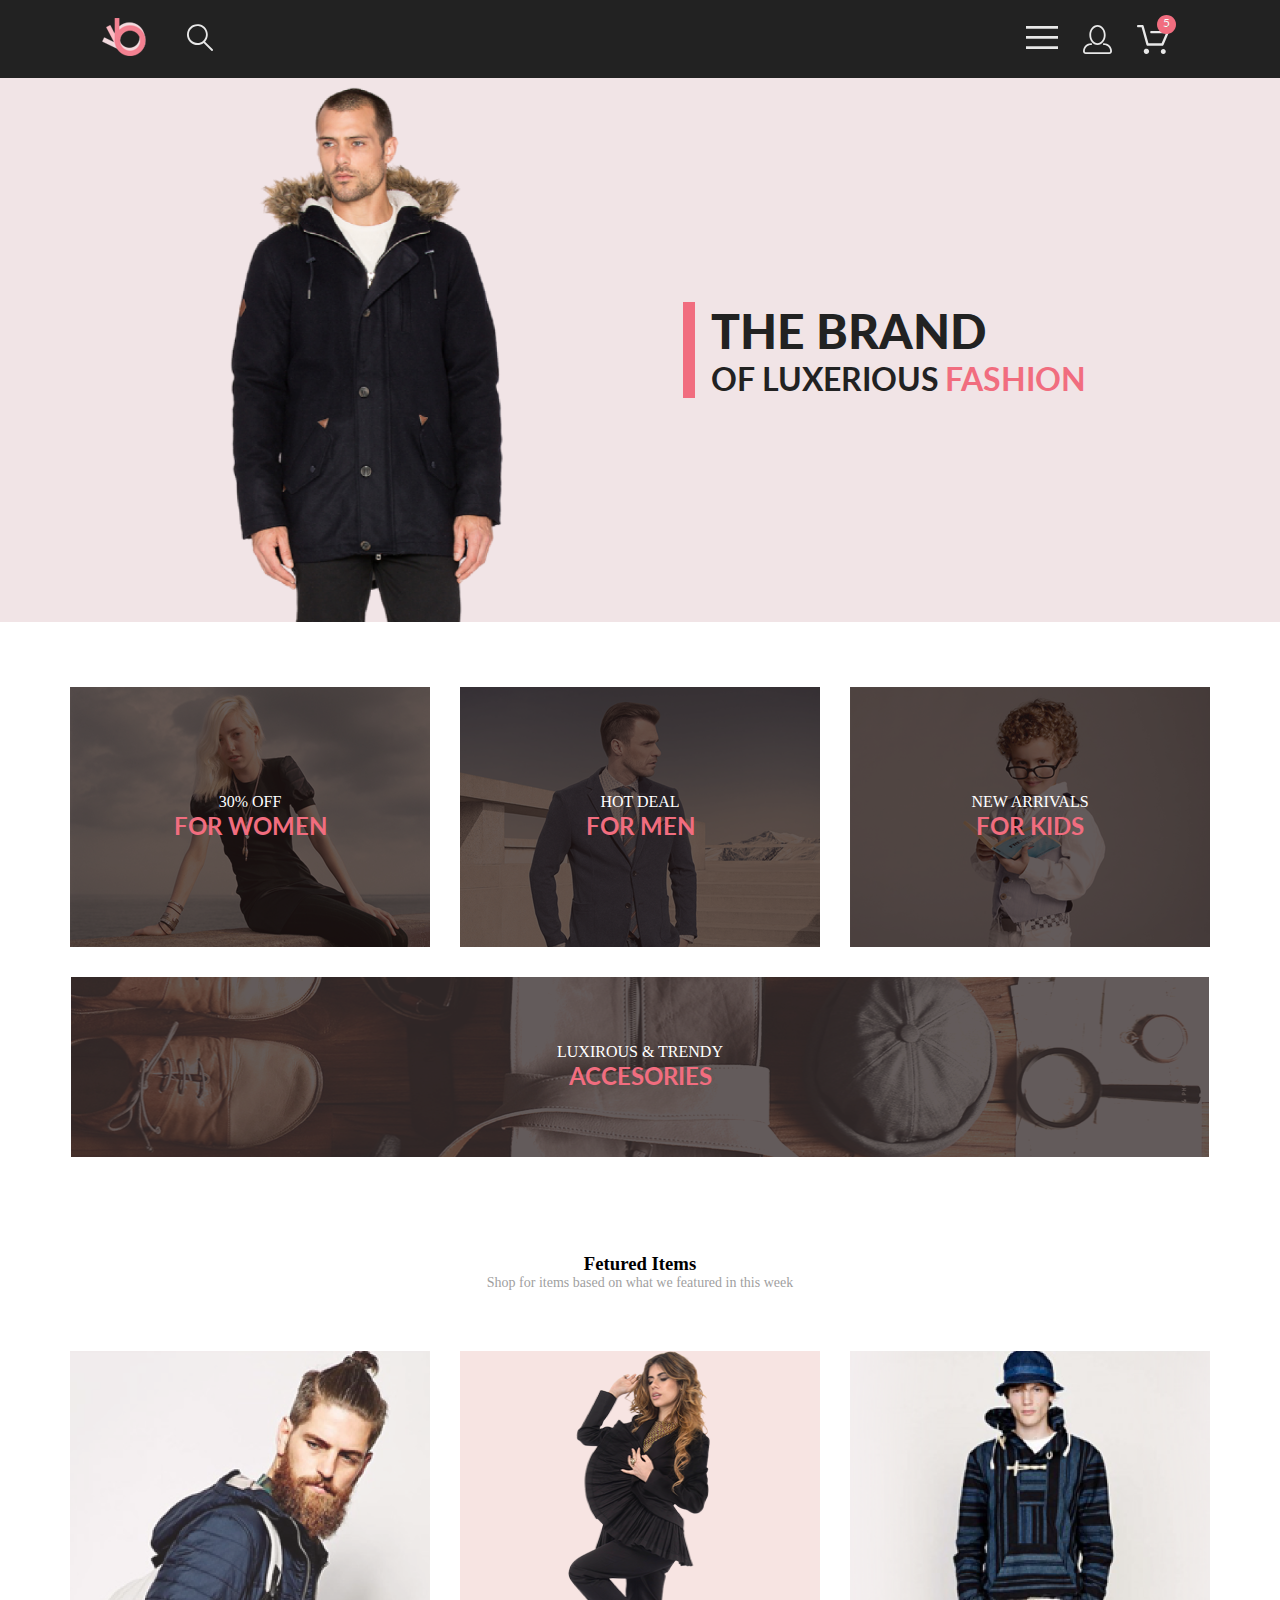
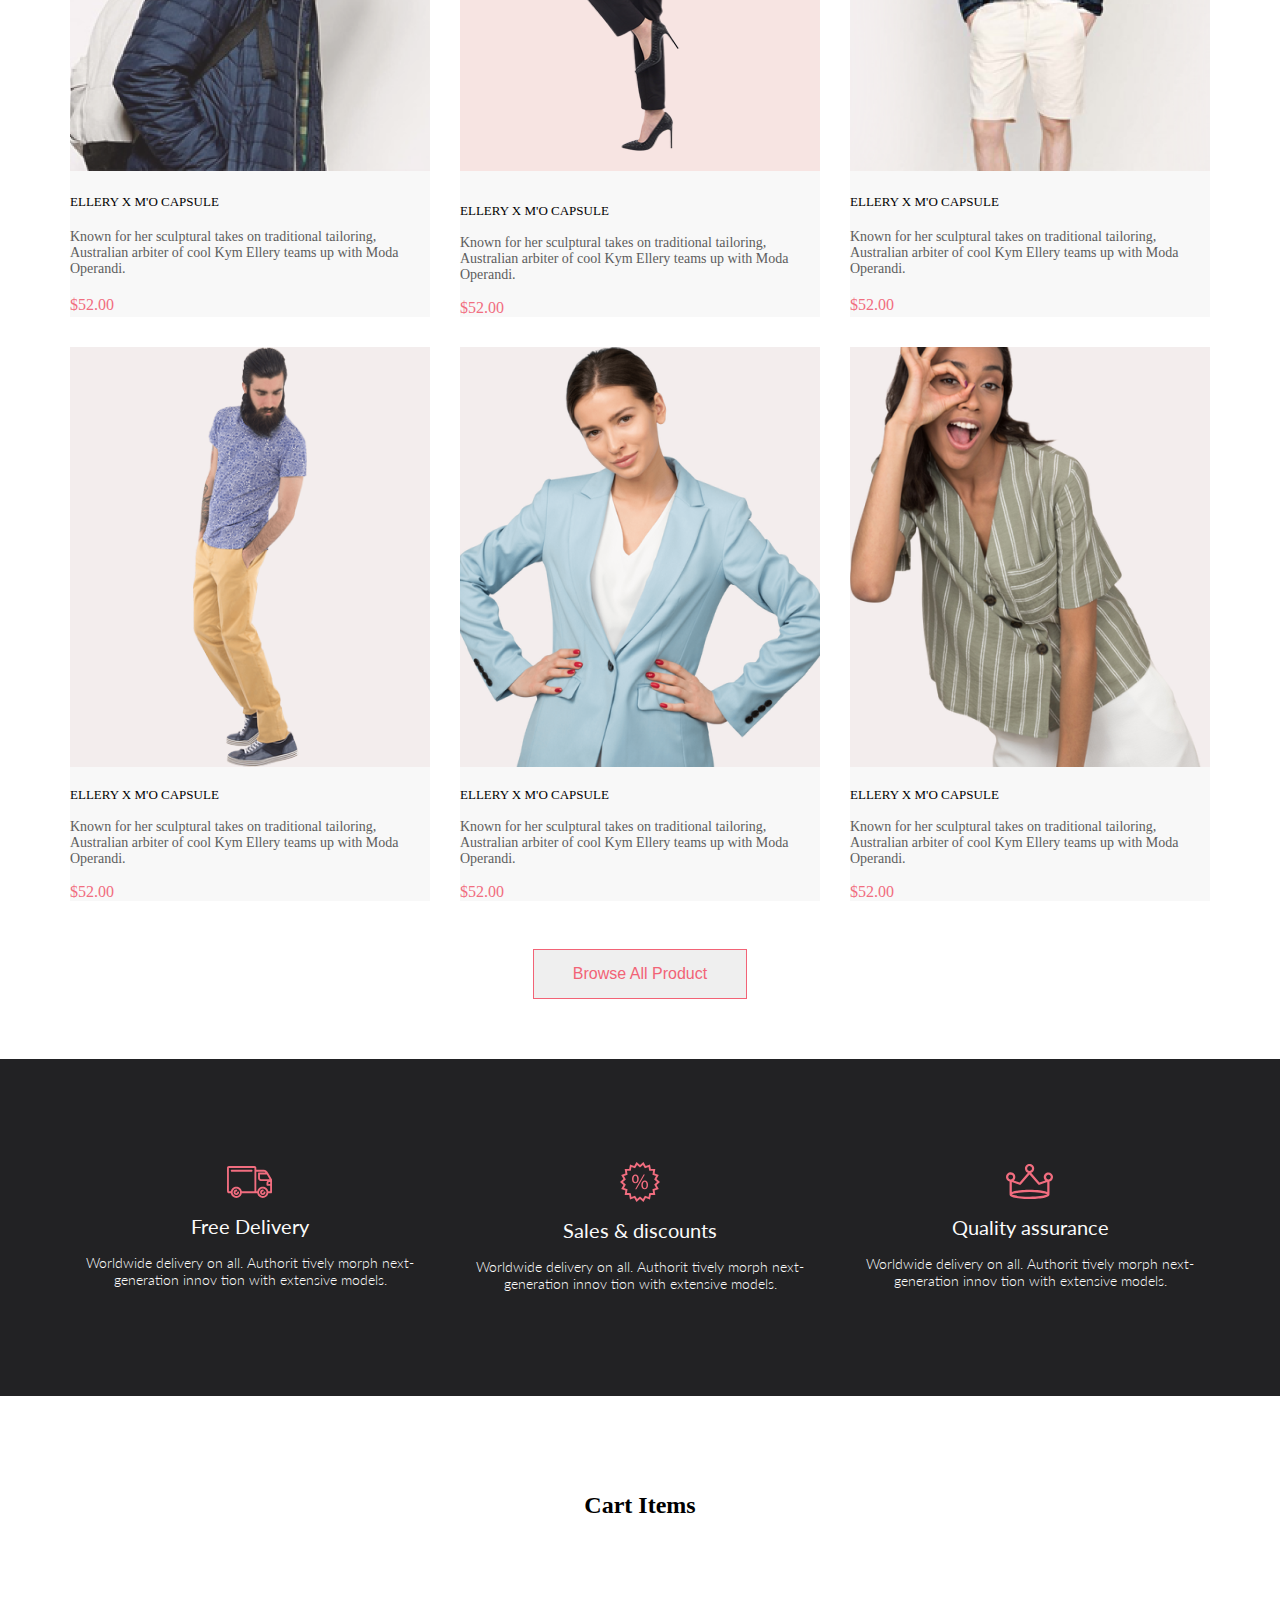
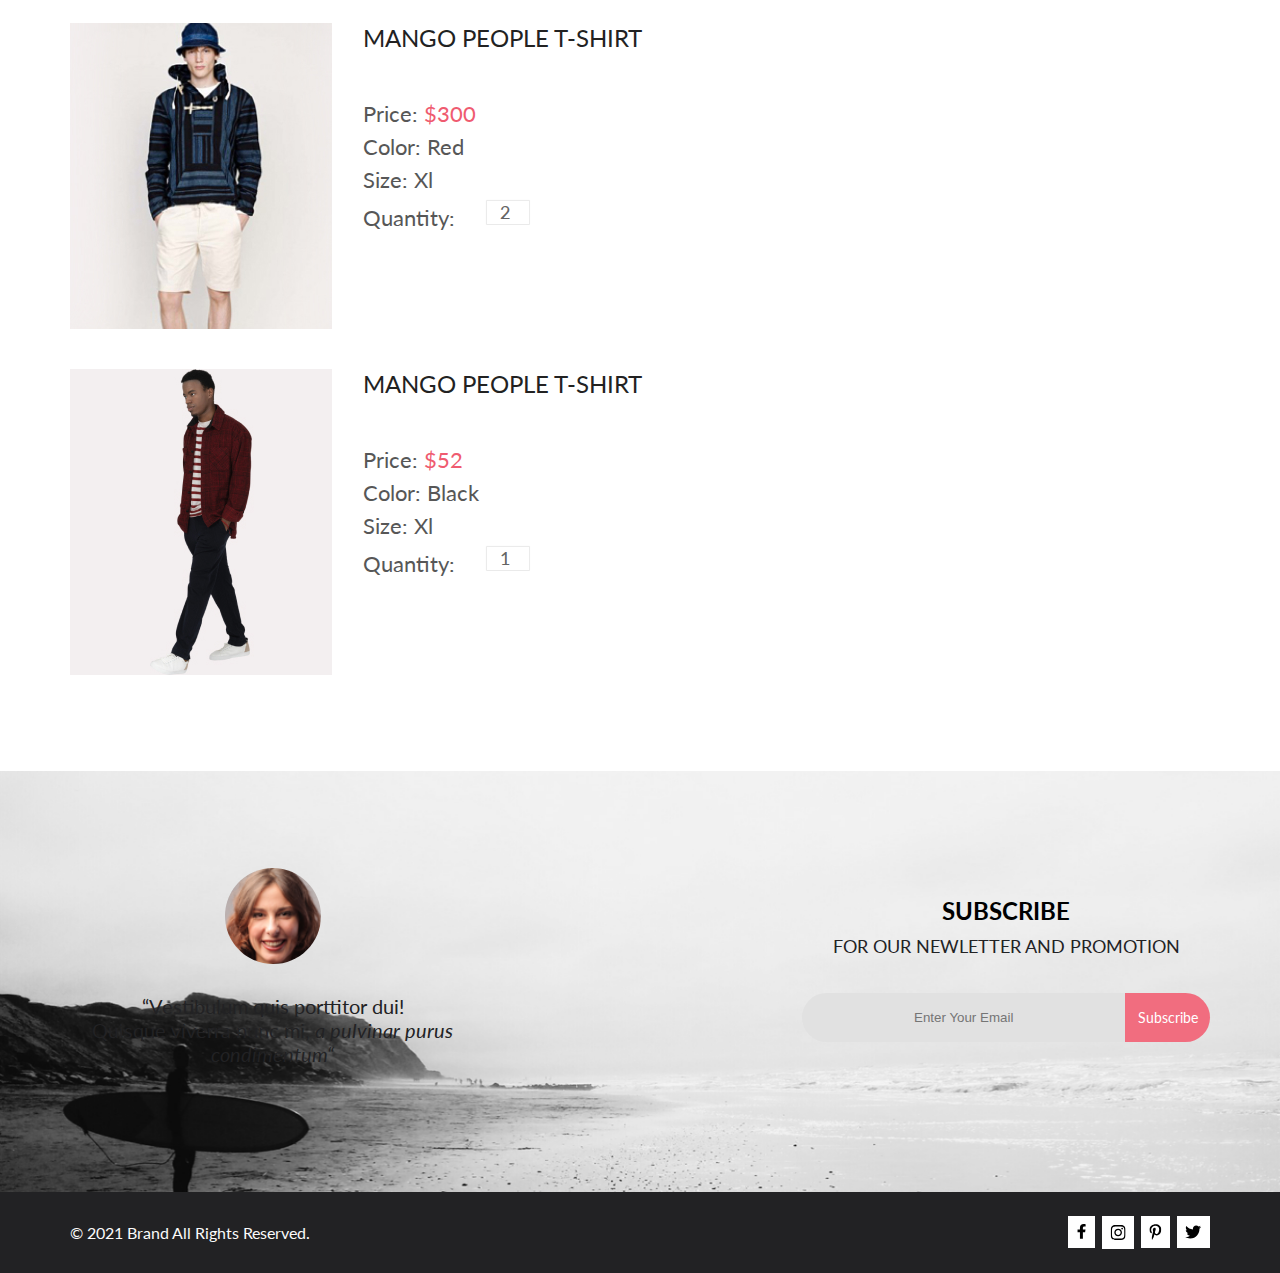
==== hw10/index.html @ 557e6b7e "add hw10" ====
<!DOCTYPE html>
<html lang="en">

<head>
    <meta charset="UTF-8">
    <meta name="viewport" content="width=device-width, initial-scale=1.0">
    <link rel="stylesheet" href="./style.css">
    <link rel="preconnect" href="https://fonts.googleapis.com">
    <link rel="preconnect" href="https://fonts.gstatic.com" crossorigin>
    <link href="https://fonts.googleapis.com/css2?family=Lato:wght@300;400;700;900&display=swap" rel="stylesheet">
    <title>Homework9</title>
</head>

<body>
    <div class="header center">
        <div class="header__left">
            <a href="#"><img src="./img/logo.png" alt="Logo"></a>
            <a href=""><svg xmlns="http://www.w3.org/2000/svg" width="26" height="27" viewBox="0 0 26 27" fill="none">
                    <path
                        d="M18.0589 17.6251C19.6705 15.865 20.6275 13.6039 20.769 11.2216C20.9106 8.83932 20.2281 6.48088 18.8362 4.54232C17.4443 2.60377 15.4278 1.20318 13.1252 0.575765C10.8227 -0.0516554 8.37437 0.132305 6.19143 1.09675C4.0085 2.0612 2.22389 3.74739 1.1373 5.87217C0.0507149 7.99695 -0.271678 10.4309 0.224264 12.7653C0.720206 15.0997 2.00428 17.1923 3.86085 18.6919C5.71741 20.1914 8.0334 21.0064 10.4199 21.0001C12.6723 21.0031 14.8638 20.2691 16.6599 18.9101L24.4079 26.7171C24.4934 26.8061 24.5958 26.8772 24.7091 26.9261C24.8225 26.9751 24.9444 27.0009 25.0679 27.0021C25.1916 27.0024 25.314 26.9773 25.4276 26.9283C25.5411 26.8793 25.6434 26.8074 25.7279 26.7171C25.9018 26.5362 25.999 26.295 25.999 26.0441C25.999 25.7931 25.9018 25.5519 25.7279 25.371L18.0589 17.6251ZM1.88589 10.5001C1.89873 8.81477 2.41021 7.17101 3.35586 5.776C4.30151 4.38098 5.63899 3.29715 7.1997 2.66114C8.76042 2.02513 10.4745 1.86542 12.1258 2.20213C13.7772 2.53884 15.2919 3.3569 16.479 4.55319C17.6661 5.74948 18.4725 7.27044 18.7965 8.92433C19.1204 10.5782 18.9475 12.291 18.2995 13.8468C17.6515 15.4026 16.5574 16.7316 15.1551 17.6665C13.7529 18.6014 12.1052 19.1002 10.4199 19.1C8.14843 19.0892 5.97409 18.1775 4.3741 16.5652C2.77412 14.9528 1.87924 12.7715 1.88589 10.5001Z"
                        fill="#E8E8E8" />
                </svg>
            </a>
        </div>
        <div class="header__right">
            <a href="" class="icon_menu">
                <svg xmlns="http://www.w3.org/2000/svg" width="32" height="23" viewBox="0 0 32 23" fill="none">
                    <path d="M0 23V20.31H32V23H0ZM0 12.76V10.07H32V12.76H0ZM0 2.69V0H32V2.69H0Z" fill="#E8E8E8" />
                </svg>
            </a>
            <div class="menu">MENU
                <ul class="menu__header">MAN
                    <a href="">
                        <li class="menu__header_item">Accessories</li>
                    </a>
                    <a href="">
                        <li class="menu__header_item">Bags</li>
                    </a>
                    <a href="">
                        <li class="menu__header_item">Denim</li>
                    </a>
                    <a href="">
                        <li class="menu__header_item">T-Shirts</li>
                    </a>
                </ul>
                <ul class="menu__header">WOMAN
                    <a href="">
                        <li class="menu__header_item">Accessories</li>
                    </a>
                    <a href="">
                        <li class="menu__header_item">Jackets & Coats</li>
                    </a>
                    <a href="">
                        <li class="menu__header_item">Polos</li>
                    </a>
                    <a href="">
                        <li class="menu__header_item">T-Shirts</li>
                    </a>
                    <a href="">
                        <li class="menu__header_item">Shirts</li>
                    </a>
                </ul>
                <ul class="menu__header">KIDS
                    <a href="">
                        <li class="menu__header_item">Accessories</li>
                    </a>
                    <a href="">
                        <li class="menu__header_item">Jackets & Coats</li>
                    </a>
                    <a href="">
                        <li class="menu__header_item">Polos</li>
                    </a>
                    <a href="">
                        <li class="menu__header_item">T-Shirts</li>
                    </a>
                    <a href="">
                        <li class="menu__header_item">Shirts</li>
                    </a>
                    <a href="">
                        <li class="menu__header_item">Bags</li>
                    </a>
            </div>
            <a href="#" class="icon_login">
                <svg xmlns="http://www.w3.org/2000/svg" class="img_none" width="29" height="29" viewBox="0 0 29 29"
                    fill="none">
                    <path
                        d="M14.5 19.937C19 19.937 22.656 15.464 22.656 9.968C22.656 4.472 19 0 14.5 0C13.3631 0.0217413 12.2463 0.303398 11.2351 0.823397C10.2239 1.34339 9.34507 2.08794 8.66602 3C7.12663 4.99573 6.30819 7.45381 6.34399 9.974C6.34399 15.465 10 19.937 14.5 19.937ZM14.5 1.813C18 1.813 20.844 5.472 20.844 9.969C20.844 14.466 17.998 18.125 14.5 18.125C11.002 18.125 8.15603 14.465 8.15503 9.969C8.15403 5.473 11 1.813 14.5 1.813ZM20.844 18.125C20.6036 18.125 20.373 18.2205 20.203 18.3905C20.033 18.5605 19.9375 18.7911 19.9375 19.0315C19.9375 19.2719 20.033 19.5025 20.203 19.6725C20.373 19.8425 20.6036 19.938 20.844 19.938C22.526 19.9399 24.1386 20.6088 25.3279 21.7982C26.5172 22.9875 27.1861 24.6 27.188 26.282C27.1875 26.5221 27.0918 26.7523 26.922 26.9221C26.7522 27.0918 26.5221 27.1875 26.282 27.188H2.71997C2.47985 27.1875 2.24975 27.0918 2.07996 26.9221C1.91016 26.7523 1.81449 26.5221 1.81396 26.282C1.81608 24.6001 2.48517 22.9877 3.67444 21.7985C4.86371 20.6092 6.47608 19.9401 8.15796 19.938C8.39824 19.938 8.62868 19.8425 8.79858 19.6726C8.96849 19.5027 9.06396 19.2723 9.06396 19.032C9.06396 18.7917 8.96849 18.5613 8.79858 18.3914C8.62868 18.2215 8.39824 18.126 8.15796 18.126C5.99541 18.1279 3.92201 18.9875 2.39258 20.5164C0.863144 22.0453 0.00264777 24.1185 0 26.281C0.000794067 27.0019 0.287502 27.693 0.797241 28.2027C1.30698 28.7125 1.99811 28.9992 2.71899 29H26.282C27.0027 28.9989 27.6936 28.7121 28.2031 28.2024C28.7126 27.6927 28.9992 27.0017 29 26.281C28.9974 24.1187 28.1372 22.0457 26.6083 20.5168C25.0793 18.9878 23.0063 18.1276 20.844 18.125Z"
                        fill="#E8E8E8" />
                </svg>
            </a>
            <a href="#" class="header_icon_basket">
                <svg xmlns="http://www.w3.org/2000/svg" class="header_icon_basket__basket img_none" width="32"
                    height="29" viewBox="0 0 32 29" fill="none">
                    <path
                        d="M26.1998 29C25.5521 28.9738 24.9404 28.6948 24.4961 28.2227C24.0518 27.7506 23.8103 27.1232 23.8234 26.475C23.8365 25.8269 24.1032 25.2097 24.5662 24.7559C25.0292 24.3022 25.6516 24.048 26.2999 24.048C26.9482 24.048 27.5706 24.3022 28.0336 24.7559C28.4966 25.2097 28.7633 25.8269 28.7764 26.475C28.7895 27.1232 28.5479 27.7506 28.1036 28.2227C27.6593 28.6948 27.0477 28.9738 26.3999 29H26.1998ZM6.75183 26.32C6.75183 25.79 6.90901 25.2718 7.20349 24.8311C7.49797 24.3904 7.91654 24.0469 8.40625 23.844C8.89596 23.6412 9.43484 23.5881 9.95471 23.6915C10.4746 23.7949 10.9521 24.0502 11.3269 24.425C11.7017 24.7998 11.957 25.2773 12.0604 25.7972C12.1638 26.317 12.1107 26.8559 11.9078 27.3456C11.705 27.8353 11.3615 28.2539 10.9208 28.5483C10.4801 28.8428 9.96194 29 9.43188 29C9.07977 29.0003 8.73102 28.9311 8.40564 28.7966C8.08026 28.662 7.7846 28.4646 7.53552 28.2158C7.28645 27.9669 7.08891 27.6713 6.9541 27.3461C6.81929 27.0208 6.74988 26.6721 6.74988 26.32H6.75183ZM10.5519 20.686C10.2924 20.6868 10.0398 20.6024 9.83301 20.4457C9.62617 20.2891 9.47648 20.0689 9.40686 19.819L4.57385 2.36401H1.18091C0.867422 2.36401 0.566761 2.23947 0.345093 2.01781C0.123425 1.79614 -0.00109863 1.49549 -0.00109863 1.18201C-0.00109863 0.868519 0.123425 0.567873 0.345093 0.346205C0.566761 0.124537 0.867422 5.81268e-06 1.18091 5.81268e-06H5.46191C5.7214 -0.00080736 5.97394 0.0837201 6.18066 0.240568C6.38739 0.397416 6.53674 0.617884 6.60583 0.868006L11.4388 18.323H24.6168L28.9999 8.27501H14.3999C14.2417 8.27961 14.0843 8.25242 13.9368 8.19507C13.7893 8.13771 13.6548 8.05134 13.5413 7.94108C13.4277 7.83082 13.3375 7.69891 13.2759 7.55315C13.2143 7.40739 13.1825 7.25075 13.1825 7.0925C13.1825 6.93426 13.2143 6.77762 13.2759 6.63186C13.3375 6.4861 13.4277 6.35419 13.5413 6.24393C13.6548 6.13367 13.7893 6.0473 13.9368 5.98994C14.0843 5.93259 14.2417 5.90541 14.3999 5.91001H30.8129C31.0086 5.90996 31.2011 5.95866 31.3733 6.05172C31.5454 6.14478 31.6917 6.27926 31.7988 6.44301C31.9067 6.60729 31.9723 6.79569 31.9897 6.99145C32.0072 7.18721 31.976 7.38424 31.8989 7.565L26.4939 19.977C26.4015 20.1876 26.2499 20.3668 26.0574 20.4927C25.8649 20.6186 25.6399 20.6858 25.4099 20.686H10.5519Z"
                        fill="#E8E8E8" />
                </svg>
                <svg xmlns="http://www.w3.org/2000/svg" class="header_icon_basket__basket__circle" width="19"
                    height="19" viewBox="0 0 19 19" fill="none">
                    <path
                        d="M9.5 19C14.7467 19 19 14.7467 19 9.5C19 4.25329 14.7467 0 9.5 0C4.25329 0 0 4.25329 0 9.5C0 14.7467 4.25329 19 9.5 19Z"
                        fill="#F16D7F" />
                    <text class="header_icon_basket__basket__circle__num" x="6" y="12" font-size="12" fill="white"
                        stroke="black" stroke-width=".06">5</text>
                </svg>
            </a>
        </div>
    </div>
    <div class="brand center">
        <img class="brand__img img_none" src="./img/brand_man.png" alt="man">
        <div class="brand__text">
            <h1 class="brand__text__header">THE BRAND</h1>
            <h2><span class="brand__text__of_luxerious">OF LUXERIOUS</span>
                <span class="brand__text__fashion">FASHION</span>
            </h2>
        </div>

    </div>
    <div class="category center">
        <div class="category__items">
            <img src="./img/item1.png" alt="for women">
            <p>30% OFF<br>
                <span>FOR WOMEN</span>
                </a>
        </div>
        <div class="category__items">
            <img src="./img/item2.png" alt="FOR MEN">
            <p>HOT DEAL <br>
                <span>FOR MEN</span>
        </div>
        <div class="category__items">
            <img src="./img/item3.png" alt="FOR KIDS">
            <p>NEW ARRIVALS <br>
                <span>FOR KIDS</span>
        </div>
        <div class="category__items category__items__big_img">
            <img src="./img/item4.png" alt="ACCESORIES" class="category__items__big_img__desktop">
            <img src="./img/category_big_img_mobile.png" alt="ACCESORIES" class="category__items__big_img__mobile">

            <p>LUXIROUS & TRENDY <br>
                <span>ACCESORIES</span>
        </div>
    </div>
    <div class="feture center">
        <h3>Fetured Items</h3>
        <p>Shop for items based on what we featured in this week</p>
    </div>
    <div class="offer center">
        <div class="offer__items">
            <div class="offer__items_img">
                <img src="./img/cart1.png" alt="cart1">
                <div class="offer__items_img__hover">
                    <a href="#">
                        <button class="offer__items_img__hover__button">
                            <img src="./img/basket.png" alt="basket">
                            Add to Cart
                        </button>
                    </a>
                </div>
            </div>
            <h5>ELLERY X M'O CAPSULE</h5>
            <p class="offer__items__description">Known for her sculptural takes on traditional tailoring, Australian
                arbiter of cool Kym Ellery teams up
                with Moda Operandi.</p>
            <p class="offer__items__price">$52.00</p>
        </div>
        <div class="offer__items ">
            <div class="offer__items_img offer__items__background_2_item">
                <img src="./img/cart2.png" alt="cart2">
                <div class="offer__items_img__hover">
                    <a href="#">
                        <button class="offer__items_img__hover__button">
                            <img src="./img/basket.png" alt="basket">
                            Add to Cart
                        </button>
                    </a>
                </div>
            </div>
            <div class="offer__items_text">
                <h5>ELLERY X M'O CAPSULE</h5>
                <p class="offer__items__description">Known for her sculptural takes on traditional tailoring,
                    Australian
                    arbiter of cool Kym Ellery teams up
                    with Moda Operandi.</p>
                <p class="offer__items__price">$52.00</p>
            </div>
        </div>
        <div class="offer__items">
            <div class="offer__items_img">
                <img src="./img/cart3.png" alt="cart3">
                <div class="offer__items_img__hover">
                    <a href="#">
                        <button class="offer__items_img__hover__button">
                            <img src="./img/basket.png" alt="basket">
                            Add to Cart
                        </button>
                    </a>
                </div>
            </div>
            <h5>ELLERY X M'O CAPSULE</h5>
            <p class="offer__items__description">Known for her sculptural takes on traditional tailoring, Australian
                arbiter of cool Kym Ellery teams up
                with Moda Operandi.</p>
            <p class="offer__items__price">$52.00</p>
        </div>
        <div class="offer__items">
            <div class="offer__items_img">
                <img src="./img/cart4.png" alt="cart4">
                <div class="offer__items_img__hover">
                    <a href="#">
                        <button class="offer__items_img__hover__button">
                            <img src="./img/basket.png" alt="basket">
                            Add to Cart
                        </button>
                    </a>
                </div>
            </div>
            <h5>ELLERY X M'O CAPSULE</h5>
            <p class="offer__items__description">Known for her sculptural takes on traditional tailoring, Australian
                arbiter of cool Kym Ellery teams up
                with Moda Operandi.</p>
            <p class="offer__items__price">$52.00</p>
        </div>
        <div class="offer__items">
            <div class="offer__items_img">
                <img src="./img/cart5.png" alt="cart5">
                <div class="offer__items_img__hover">
                    <a href="#">
                        <button class="offer__items_img__hover__button">
                            <img src="./img/basket.png" alt="basket">
                            Add to Cart
                        </button>
                    </a>
                </div>
            </div>
            <h5>ELLERY X M'O CAPSULE</h5>
            <p class="offer__items__description">Known for her sculptural takes on traditional tailoring, Australian
                arbiter of cool Kym Ellery teams up
                with Moda Operandi.</p>
            <p class="offer__items__price">$52.00</p>
        </div>
        <div class="offer__items">
            <div class="offer__items_img">
                <img src="./img/cart6.png" alt="cart6">
                <div class="offer__items_img__hover">
                    <a href="#">
                        <button class="offer__items_img__hover__button">
                            <img src="./img/basket.png" alt="basket">
                            Add to Cart
                        </button>
                    </a>
                </div>
            </div>
            <h5>ELLERY X M'O CAPSULE</h5>
            <p class="offer__items__description">Known for her sculptural takes on traditional tailoring, Australian
                arbiter of cool Kym Ellery teams up
                with Moda Operandi.</p>
            <p class="offer__items__price">$52.00</p>
        </div>
    </div>
    <div class="button center">
        <button class="button__browse">Browse All Product</button>
    </div>
    <div class="advantages center">
        <div class="advantages__item">
            <svg xmlns="http://www.w3.org/2000/svg" width="46" height="32" viewBox="0 0 46 32" fill="none">
                <path
                    d="M30.2868 27.2429H14.8098C14.6026 28.5509 13.9355 29.742 12.9285 30.6021C11.9215 31.4621 10.6406 31.9346 9.31633 31.9346C7.99203 31.9346 6.71117 31.4621 5.70415 30.6021C4.69713 29.742 4.03003 28.5509 3.82283 27.2429H1.88582C1.391 27.2397 0.91765 27.0404 0.569536 26.6887C0.221422 26.337 0.0269624 25.8618 0.0288259 25.3669V1.87695C0.0266969 1.38195 0.221028 0.906335 0.56917 0.554443C0.917313 0.202551 1.39082 0.00317363 1.88582 0H27.4368C27.9318 0.00317353 28.4051 0.202522 28.7531 0.554443C29.1011 0.906364 29.2952 1.38204 29.2928 1.87695V3.78198H36.4138C36.4942 3.78164 36.5742 3.79208 36.6518 3.81299C38.9518 4.01299 40.1088 5.2129 41.3288 7.2749L44.8878 13.3689C44.9727 13.5136 45.0176 13.6782 45.0178 13.8459V26.304C45.0189 26.5515 44.9216 26.7892 44.7475 26.9651C44.5733 27.141 44.3364 27.2406 44.0888 27.2419H41.2748C41.0676 28.5499 40.4005 29.741 39.3935 30.6011C38.3865 31.4611 37.1056 31.9336 35.7813 31.9336C34.457 31.9336 33.1762 31.4611 32.1691 30.6011C31.1621 29.741 30.495 28.5499 30.2878 27.2419L30.2868 27.2429ZM32.0648 26.304C32.0727 27.0369 32.2973 27.7511 32.7102 28.3567C33.1231 28.9623 33.706 29.4322 34.3854 29.7073C35.0649 29.9824 35.8105 30.0503 36.5284 29.9026C37.2464 29.7548 37.9046 29.398 38.4202 28.877C38.9358 28.3559 39.2857 27.6941 39.426 26.9746C39.5662 26.2551 39.4905 25.5103 39.2083 24.8337C38.9262 24.1572 38.4502 23.5794 37.8403 23.1729C37.2304 22.7663 36.5138 22.5491 35.7808 22.5488C34.7905 22.5552 33.8431 22.9543 33.1464 23.6582C32.4498 24.3621 32.0608 25.3136 32.0648 26.304ZM5.60085 26.304C5.60874 27.0369 5.83327 27.7511 6.2462 28.3567C6.65914 28.9623 7.24201 29.4322 7.92143 29.7073C8.60086 29.9824 9.34648 30.0503 10.0644 29.9026C10.7824 29.7548 11.4406 29.398 11.9562 28.877C12.4718 28.3559 12.8217 27.6941 12.962 26.9746C13.1022 26.2551 13.0265 25.5103 12.7443 24.8337C12.4622 24.1572 11.9862 23.5794 11.3763 23.1729C10.7664 22.7663 10.0498 22.5491 9.31682 22.5488C8.3263 22.5549 7.37866 22.9537 6.68181 23.6577C5.98496 24.3617 5.59585 25.3134 5.59984 26.304H5.60085ZM41.2728 25.366H43.1588V19.7478H40.4228C40.3002 19.7473 40.1789 19.7227 40.0659 19.6753C39.9528 19.6279 39.8502 19.5585 39.7639 19.4714C39.6776 19.3843 39.6094 19.281 39.563 19.1675C39.5167 19.054 39.4932 18.9324 39.4938 18.8098V16.9629C39.4935 16.2423 39.7691 15.5488 40.2638 15.0249H33.8848C33.8076 15.0248 33.7307 15.015 33.6558 14.9958C32.9511 14.933 32.2956 14.6081 31.819 14.0852C31.3423 13.5623 31.0793 12.8794 31.0818 12.1719V7.47192C31.0812 7.34927 31.1047 7.22758 31.151 7.11401C31.1973 7.00044 31.2656 6.89725 31.3519 6.81006C31.4381 6.72286 31.5407 6.6535 31.6538 6.60596C31.7669 6.55841 31.8882 6.53361 32.0108 6.53296H38.4938C38.1495 6.21428 37.7421 5.97123 37.2981 5.81982C36.854 5.66842 36.3831 5.61187 35.9158 5.65381H29.2928V25.3618H30.2868C30.494 24.0538 31.1611 22.8627 32.1682 22.0027C33.1752 21.1426 34.456 20.6702 35.7803 20.6702C37.1046 20.6702 38.3855 21.1426 39.3925 22.0027C40.3995 22.8627 41.0666 24.0538 41.2738 25.3618L41.2728 25.366ZM14.8088 25.366H27.4358V1.87598H1.88582V25.366H3.82283C4.03003 24.058 4.69713 22.8666 5.70415 22.0066C6.71117 21.1465 7.99203 20.6741 9.31633 20.6741C10.6406 20.6741 11.9215 21.1465 12.9285 22.0066C13.9355 22.8666 14.6026 24.058 14.8098 25.366H14.8088ZM41.3508 16.9658V17.875H43.1588V16.0278H42.2798C42.033 16.0294 41.7968 16.1288 41.6229 16.304C41.449 16.4792 41.3516 16.716 41.3518 16.9629L41.3508 16.9658ZM32.9378 12.1738C32.9368 12.4263 33.0359 12.6691 33.2134 12.8486C33.3909 13.0282 33.6324 13.13 33.8848 13.1318C33.9487 13.1316 34.0124 13.1384 34.0748 13.1519H42.5998L39.8339 8.41602H32.9338L32.9378 12.1738ZM33.0308 26.3059C33.0279 25.5734 33.3157 24.8695 33.8311 24.3489C34.3464 23.8283 35.0473 23.5333 35.7798 23.5288C36.0286 23.5288 36.2672 23.6278 36.4431 23.8037C36.619 23.9796 36.7178 24.218 36.7178 24.4668C36.7178 24.7156 36.619 24.9542 36.4431 25.1301C36.2672 25.306 36.0286 25.4048 35.7798 25.4048C35.6015 25.4032 35.4267 25.4548 35.2777 25.5527C35.1286 25.6507 35.012 25.7905 34.9427 25.9548C34.8733 26.1191 34.8544 26.3005 34.8882 26.4756C34.922 26.6507 35.0071 26.8118 35.1326 26.9385C35.2582 27.0651 35.4185 27.1516 35.5933 27.187C35.7681 27.2224 35.9494 27.2051 36.1144 27.1372C36.2793 27.0693 36.4203 26.9538 36.5196 26.8057C36.6188 26.6575 36.6718 26.4833 36.6718 26.3049C36.6718 26.0587 36.7696 25.8226 36.9438 25.6484C37.1179 25.4743 37.3541 25.3765 37.6003 25.3765C37.8466 25.3765 38.0828 25.4743 38.2569 25.6484C38.431 25.8226 38.5288 26.0587 38.5288 26.3049C38.5288 27.0343 38.2391 27.7338 37.7234 28.2495C37.2077 28.7652 36.5082 29.0549 35.7788 29.0549C35.0495 29.0549 34.35 28.7652 33.8343 28.2495C33.3186 27.7338 33.0288 27.0343 33.0288 26.3049L33.0308 26.3059ZM6.56682 26.3059C6.56389 25.5734 6.85171 24.8695 7.36708 24.3489C7.88245 23.8283 8.58329 23.5333 9.31584 23.5288C9.56462 23.5288 9.8032 23.6278 9.97911 23.8037C10.155 23.9796 10.2538 24.218 10.2538 24.4668C10.2538 24.7156 10.155 24.9542 9.97911 25.1301C9.8032 25.306 9.56462 25.4048 9.31584 25.4048C9.13751 25.4032 8.9627 25.4548 8.81365 25.5527C8.66459 25.6507 8.548 25.7905 8.47865 25.9548C8.40931 26.1191 8.39033 26.3005 8.42415 26.4756C8.45797 26.6507 8.54305 26.8118 8.6686 26.9385C8.79414 27.0651 8.95449 27.1516 9.12929 27.187C9.30409 27.2224 9.48546 27.2051 9.65038 27.1372C9.8153 27.0693 9.95634 26.9538 10.0556 26.8057C10.1548 26.6575 10.2078 26.4833 10.2078 26.3049C10.2078 26.0587 10.3057 25.8226 10.4798 25.6484C10.6539 25.4743 10.8901 25.3765 11.1363 25.3765C11.3826 25.3765 11.6188 25.4743 11.7929 25.6484C11.967 25.8226 12.0648 26.0587 12.0648 26.3049C12.0648 27.0343 11.7751 27.7338 11.2594 28.2495C10.7437 28.7652 10.0442 29.0549 9.31484 29.0549C8.58549 29.0549 7.88601 28.7652 7.37029 28.2495C6.85456 27.7338 6.56484 27.0343 6.56484 26.3049L6.56682 26.3059ZM4.70885 5.65991C4.46008 5.65991 4.22149 5.56116 4.04558 5.38525C3.86967 5.20934 3.77083 4.9707 3.77083 4.72192C3.77083 4.47315 3.86967 4.2345 4.04558 4.05859C4.22149 3.88268 4.46008 3.78394 4.70885 3.78394H24.6088C24.8576 3.78394 25.0962 3.88268 25.2721 4.05859C25.448 4.2345 25.5468 4.47315 25.5468 4.72192C25.5468 4.9707 25.448 5.20934 25.2721 5.38525C25.0962 5.56116 24.8576 5.65991 24.6088 5.65991H4.70885Z"
                    fill="#F16D7F" />
            </svg>
            <h5 class="advantages__item__header">Free Delivery</h5>
            <p class="advantages__item__text">Worldwide delivery on all. Authorit tively morph next-generation innov
                tion with extensive models.</p>

        </div>
        <div class="advantages__item">
            <svg xmlns="http://www.w3.org/2000/svg" width="40" height="40" viewBox="0 0 40 40" fill="none">
                <path
                    d="M19.9939 37.0239L16.5229 39.9238L14.2349 36.0039L9.99487 37.5159L9.17285 33.0359L4.67987 32.991L5.41187 28.491L1.20386 26.8909L3.41388 22.925L-0.00012207 19.96L3.41187 16.9929L1.2019 13.0278L5.41089 11.428L4.67786 6.93286L9.17188 6.88892L9.9939 2.40894L14.2339 3.91992L16.5219 0L19.9929 2.8999L23.4639 0L25.7529 3.9209L29.9929 2.40894L30.8139 6.88989L35.3079 6.93481L34.5759 11.4299L38.7839 13.03L36.5739 16.9958L39.9859 19.9609L36.5739 22.928L38.7829 26.894L34.5739 28.4939L35.3069 32.988L30.8119 33.033L29.9909 37.5139L25.7529 36.0029L23.4639 39.9229L19.9939 37.0239ZM21.1999 35.541L22.9609 37.012L24.1219 35.022L24.9139 33.666L26.3819 34.189L28.5329 34.957L28.9499 32.6838L29.2349 31.1289L30.7959 31.113L33.0779 31.092L32.7059 28.8098L32.4519 27.25L33.9109 26.696L36.0449 25.8828L34.9249 23.873L34.1589 22.498L35.3419 21.4709L37.0759 19.9609L35.3429 18.4609L34.1599 17.4319L34.9259 16.0559L36.0469 14.0449L33.9129 13.2339L32.4539 12.6809L32.7089 11.1208L33.0809 8.83984L30.7989 8.81689L29.2389 8.80103L28.9539 7.24683L28.5379 4.97388L26.3859 5.74097L24.9179 6.26392L24.1249 4.90698L22.9629 2.91699L21.2009 4.38794L19.9958 5.39282L18.7909 4.38794L17.0299 2.91699L15.8689 4.90601L15.0769 6.26294L13.6078 5.73999L11.4579 4.97192L11.0399 7.24585L10.7549 8.80005L9.19489 8.81592L6.91388 8.83789L7.28589 11.1199L7.53986 12.678L6.08087 13.2329L3.94586 14.0439L5.06689 16.0549L5.83289 17.4299L4.6499 18.459L2.91589 19.967L4.64886 21.4739L5.83185 22.5029L5.06586 23.8779L3.94489 25.8879L6.07788 26.698L7.5379 27.2529L7.2829 28.812L6.91187 31.0959L9.19287 31.1189L10.7529 31.135L11.0379 32.6899L11.4549 34.9619L13.6069 34.1948L15.0759 33.6719L15.8679 35.0288L17.0299 37.019L18.7909 35.5479L19.9958 34.543L21.1999 35.541ZM21.3179 23.02C21.3179 20.093 22.8829 18.4648 24.7769 18.4648C26.7829 18.4648 28.0769 20.0279 28.0769 22.7949C28.0769 25.8539 26.4919 27.3718 24.6619 27.3718C22.8829 27.3718 21.3379 25.922 21.3179 23.02ZM22.8389 22.9319C22.8159 24.7829 23.5209 26.1899 24.7109 26.1899C25.9879 26.1899 26.5609 24.8049 26.5609 22.8899C26.5609 21.1249 26.0539 19.6528 24.7109 19.6528C23.4999 19.6488 22.8389 21.1029 22.8389 22.9309V22.9319ZM15.1938 27.332L23.6089 12.613H24.8419L16.4269 27.332H15.1938ZM11.9789 16.99C11.9789 14.09 13.5419 12.458 15.4369 12.458C17.4369 12.458 18.7629 14.022 18.7629 16.79C18.7629 19.848 17.1769 21.365 15.3269 21.365C13.5439 21.365 11.9999 19.915 11.9789 16.991V16.99ZM13.5209 16.9238C13.4769 18.7748 14.1618 20.1809 15.3708 20.1829C16.6479 20.1829 17.2209 18.7988 17.2209 16.8828C17.2209 15.1168 16.7139 13.645 15.3708 13.645C14.1618 13.642 13.5209 15.092 13.5209 16.925V16.9238Z"
                    fill="#F16D7F" />
            </svg>
            <h5 class="advantages__item__header">Sales & discounts</h5>
            <p class="advantages__item__text">Worldwide delivery on all. Authorit tively morph next-generation innov
                tion with extensive models.</p>
        </div>
        <div class="advantages__item">
            <svg xmlns="http://www.w3.org/2000/svg" width="48" height="35" viewBox="0 0 48 35" fill="none">
                <path
                    d="M42.393 8.53564C41.1766 8.52335 40.0049 8.99349 39.1342 9.84302C38.2635 10.6925 37.7647 11.8522 37.747 13.0686C37.7501 13.7086 37.8911 14.3405 38.1603 14.9211C38.4295 15.5018 38.8206 16.0176 39.3071 16.4336L33.4471 18.4888L25.1081 8.80566C26.0034 8.50693 26.7831 7.93646 27.3388 7.17358C27.8945 6.41071 28.1983 5.49331 28.2081 4.54956C28.1828 3.33432 27.6824 2.17743 26.814 1.3269C25.9457 0.476377 24.7785 0 23.563 0C22.3475 0 21.1804 0.476377 20.3121 1.3269C19.4437 2.17743 18.9432 3.33432 18.918 4.54956C18.9277 5.48395 19.2253 6.39274 19.7702 7.15186C20.3151 7.91097 21.0809 8.48368 21.9631 8.79175L13.611 18.4917L7.7531 16.4368C8.23917 16.0206 8.62989 15.5045 8.89873 14.9238C9.16757 14.3432 9.30822 13.7116 9.31108 13.0718C9.33412 12.195 9.10852 11.3296 8.66045 10.5757C8.21238 9.82172 7.56009 9.2099 6.77898 8.81104C5.99787 8.41217 5.11986 8.2424 4.24639 8.32153C3.37291 8.40067 2.53965 8.72555 1.84295 9.2583C1.14624 9.79105 0.614525 10.5101 0.309254 11.3323C0.00398245 12.1545 -0.0623783 13.0462 0.117848 13.9045C0.298073 14.7629 0.717494 15.5526 1.32769 16.1826C1.93788 16.8126 2.71394 17.2571 3.56609 17.4646V29.7556C3.57345 29.8376 3.59015 29.9184 3.61602 29.9966C3.58308 30.1233 3.56636 30.2538 3.56609 30.3848C3.56609 34.7968 21.485 34.9268 23.528 34.9268C25.571 34.9268 43.49 34.7978 43.49 30.3848C43.4893 30.2539 43.4725 30.1234 43.44 29.9966C43.4676 29.9189 43.4845 29.8379 43.49 29.7556V17.4646C44.5889 17.2244 45.5587 16.5828 46.2094 15.6653C46.8601 14.7478 47.1449 13.6204 47.0082 12.5039C46.8715 11.3874 46.323 10.3621 45.4701 9.62866C44.6173 8.89526 43.5214 8.50653 42.397 8.53857L42.393 8.53564ZM21.174 4.55176C21.1625 4.07755 21.2926 3.61062 21.5477 3.21069C21.8027 2.81076 22.1712 2.49591 22.606 2.3064C23.0408 2.11688 23.5223 2.06132 23.9889 2.14673C24.4555 2.23214 24.8861 2.45463 25.2256 2.78589C25.5652 3.11715 25.7982 3.542 25.8951 4.00635C25.9919 4.4707 25.9482 4.95345 25.7695 5.39282C25.5907 5.8322 25.2851 6.20831 24.8915 6.47314C24.498 6.73798 24.0345 6.8795 23.5601 6.87964C22.9354 6.88605 22.3335 6.64481 21.8863 6.2085C21.4391 5.77218 21.183 5.17647 21.174 4.55176ZM13.584 20.8276C13.801 20.9026 14.0353 20.9113 14.2573 20.8525C14.4792 20.7938 14.6786 20.6701 14.83 20.4976L23.5301 10.3977L32.23 20.4976C32.3812 20.6702 32.5804 20.7938 32.8022 20.8528C33.0239 20.9117 33.2581 20.9033 33.475 20.8286L41.2331 18.1038V28.0408C36.3481 25.9188 25.124 25.8406 23.533 25.8406C21.942 25.8406 10.7141 25.9198 5.83306 28.0408V18.1038L13.584 20.8276ZM23.527 32.7166C14.827 32.7166 9.27802 31.7057 6.97002 30.8547C6.61895 30.7373 6.28322 30.578 5.97002 30.3806C6.69202 29.8596 9.03109 29.1487 12.9361 28.6487C19.9715 27.844 27.0756 27.844 34.111 28.6487C38.011 29.1487 40.3561 29.8596 41.0761 30.3806C40.7654 30.5794 40.4312 30.7388 40.0811 30.8547C37.7791 31.7037 32.235 32.7166 23.527 32.7166ZM2.28008 13.0686C2.26895 12.5945 2.39939 12.1279 2.65471 11.7283C2.91003 11.3286 3.27866 11.0139 3.71355 10.8247C4.14844 10.6355 4.62977 10.5801 5.09624 10.6658C5.56271 10.7514 5.99313 10.9743 6.33245 11.3057C6.67176 11.637 6.90458 12.0618 7.00127 12.5261C7.09797 12.9904 7.05412 13.4731 6.87529 13.9124C6.69647 14.3516 6.39074 14.7277 5.99724 14.9924C5.60374 15.2572 5.14033 15.3986 4.66607 15.3987C4.04091 15.4054 3.43856 15.1638 2.99126 14.7271C2.54396 14.2903 2.28825 13.6937 2.28008 13.0686ZM42.393 15.3987C41.935 15.3875 41.4906 15.2414 41.1152 14.9788C40.7398 14.7162 40.4501 14.3487 40.2825 13.9224C40.1149 13.496 40.0768 13.0297 40.1729 12.5818C40.269 12.1339 40.4952 11.7241 40.8229 11.4041C41.1507 11.084 41.5656 10.8677 42.0157 10.7822C42.4658 10.6968 42.931 10.7459 43.3533 10.9236C43.7756 11.1013 44.1361 11.3997 44.3897 11.7812C44.6433 12.1628 44.7788 12.6105 44.7791 13.0686C44.7704 13.6935 44.5144 14.2895 44.0672 14.7261C43.62 15.1626 43.0179 15.4041 42.393 15.3977V15.3987Z"
                    fill="#F16D7F" />
            </svg>
            <h5 class="advantages__item__header">Quality assurance</h5>
            <p class="advantages__item__text">Worldwide delivery on all. Authorit tively morph next-generation innov
                tion with extensive models.</p>
        </div>
    </div>
    <div class="cart_items center">
        <h2 class="cart_items_header">Cart Items</h2>
        <div class="cart_items__item">
            <div class="cart_items__item__img">
                <img src="./img/cart_items_1.jpg" alt="MANGO PEOPLE T-SHIRT">
            </div>
            <div class="cart_items__item__text">
                <h5 class="cart_items__item__text__header">MANGO PEOPLE T-SHIRT</h5>
                <p>Price: <span class="cart_items__item__text_price">$300</span></p>
                <p>Color: Red</p>
                <p>Size: Xl </p>
                <p>Quantity:
                    <svg xmlns="http://www.w3.org/2000/svg" width="46" height="27" viewBox="0 0 46 27" fill="none">
                        <path d="M45 1H1V25.9487H45V1Z" fill="white" />
                        <path d="M44.5926 1.41577H1.40741V25.5328H44.5926V1.41577Z" stroke="#EAEAEA"
                            stroke-linejoin="round" />
                        <text x="15" y="20" font-size="18" fill="#656565" stroke="black" stroke-width=".06">2</text>
                    </svg>
                </p>
            </div>
        </div>
        <div class="cart_items__item">
            <div class="cart_items__item__img">
                <img src="./img/cart_items_2.jpg" alt="ELLERY X M'O CAPSULE">
            </div>
            <div class="cart_items__item__text">
                <h5 class="cart_items__item__text__header">MANGO PEOPLE T-SHIRT</h5>
                <p>Price: <span class="cart_items__item__text_price">$52</span></p>
                <p>Color: Black</p>
                <p>Size: Xl </p>
                <p>Quantity:
                    <svg xmlns="http://www.w3.org/2000/svg" width="46" height="27" viewBox="0 0 46 27" fill="none">
                        <path d="M45 1H1V25.9487H45V1Z" fill="white" />
                        <path d="M44.5926 1.41577H1.40741V25.5328H44.5926V1.41577Z" stroke="#EAEAEA"
                            stroke-linejoin="round" />
                        <text x="15" y="20" font-size="18" fill="#656565" stroke="black" stroke-width=".06">1</text>
                    </svg>
                </p>
            </div>
        </div>
    </div>
    <div class="subscribe center">
        <div class="subscribe__items_left">
            <svg xmlns="http://www.w3.org/2000/svg" xmlns:xlink="http://www.w3.org/1999/xlink" width="96" height="96"
                viewBox="0 0 96 96" fill="none">
                <path fill-rule="evenodd" clip-rule="evenodd"
                    d="M48.0002 96C74.5099 96 96.0002 74.5097 96.0002 48C96.0002 21.4903 74.5099 7.62939e-06 48.0002 7.62939e-06C21.4906 7.62939e-06 0.000244141 21.4903 0.000244141 48C0.000244141 74.5097 21.4906 96 48.0002 96Z"
                    fill="url(#pattern0)" />
                <defs>
                    <pattern id="pattern0" patternContentUnits="objectBoundingBox" width="1" height="1">
                        <use xlink:href="#image0_190_1586"
                            transform="translate(-0.253012 -0.108434) scale(0.0120482)" />
                    </pattern>
                    <image id="image0_190_1586" width="125" height="130"
                        xlink:href="[data-uri]" />
                </defs>
            </svg>
            <p class="subscribe__items__text">“Vestibulum quis porttitor dui!<br> Quisque viverra nunc mi, <span
                    class="subscribe__items__text__a_pulvinar">a pulvinar purus
                    condimentum“</span></p>
        </div>
        <div class="subscribe__items_right">
            <h4 class="subscribe__items_right__header">SUBSCRIBE
                <p class="subscribe__items__for_our">FOR OUR NEWLETTER AND PROMOTION</p>
            </h4>
            <form action="#" class="subscribe__items_right__form">
                <input class="subscribe__items_right__text" type="text" placeholder="Enter Your Email">
                <input class="subscribe__items_right__submit" type="submit" value="Subscribe"></input>
            </form>
        </div>
    </div>

    <div class="footer center">
        <div class="footer__left">
            <p>© 2021 Brand All Rights Reserved.</p>
        </div>
        <div class="footer__right">
            <svg class="footer__right__item" xmlns="http://www.w3.org/2000/svg" width="11" height="16"
                viewBox="0 0 11 16" fill="black">
                <path
                    d="M9.08827 8.28L9.50677 5.61602H6.89013V3.88729C6.89013 3.15847 7.25565 2.44806 8.42756 2.44806H9.61713V0.179975C9.61713 0.179975 8.53763 0 7.50551 0C5.35064 0 3.94211 1.27593 3.94211 3.5857V5.61602H1.54678V8.28H3.94211V14.72H6.89013V8.28H9.08827Z"
                    fill="black" />
            </svg>
            <svg class="footer__right__item" xmlns="http://www.w3.org/2000/svg" width="16" height="17"
                viewBox="0 0 16 17" fill="black">
                <g clip-path="url(#clip0_190_1382)">
                    <path
                        d="M8.1368 4.68162C6.02166 4.68162 4.31558 6.38494 4.31558 8.49666C4.31558 10.6084 6.02166 12.3117 8.1368 12.3117C10.2519 12.3117 11.958 10.6084 11.958 8.49666C11.958 6.38494 10.2519 4.68162 8.1368 4.68162ZM8.1368 10.9769C6.76994 10.9769 5.65251 9.86463 5.65251 8.49666C5.65251 7.12869 6.76661 6.01639 8.1368 6.01639C9.50698 6.01639 10.6211 7.12869 10.6211 8.49666C10.6211 9.86463 9.50366 10.9769 8.1368 10.9769ZM13.0056 4.52557C13.0056 5.02029 12.6065 5.41541 12.1143 5.41541C11.6188 5.41541 11.223 5.01697 11.223 4.52557C11.223 4.03416 11.6221 3.63572 12.1143 3.63572C12.6065 3.63572 13.0056 4.03416 13.0056 4.52557ZM15.5365 5.42869C15.4799 4.2367 15.2072 3.18084 14.3326 2.31092C13.4612 1.441 12.4037 1.16873 11.2097 1.10897C9.97923 1.03924 6.29104 1.03924 5.06053 1.10897C3.86994 1.16541 2.81236 1.43768 1.93771 2.3076C1.06305 3.17752 0.793669 4.23338 0.733807 5.42537C0.663967 6.65389 0.663967 10.3361 0.733807 11.5646C0.790343 12.7566 1.06305 13.8125 1.93771 14.6824C2.81236 15.5523 3.86661 15.8246 5.06053 15.8844C6.29104 15.9541 9.97923 15.9541 11.2097 15.8844C12.4037 15.8279 13.4612 15.5556 14.3326 14.6824C15.2039 13.8125 15.4766 12.7566 15.5365 11.5646C15.6063 10.3361 15.6063 6.65721 15.5365 5.42869ZM13.9468 12.8828C13.6874 13.5336 13.1852 14.0349 12.53 14.2972C11.549 14.6857 9.22097 14.5961 8.1368 14.5961C7.05262 14.5961 4.72131 14.6824 3.74356 14.2972C3.09172 14.0383 2.58954 13.5369 2.32681 12.8828C1.93771 11.9033 2.0275 9.57908 2.0275 8.49666C2.0275 7.41424 1.94103 5.0867 2.32681 4.11053C2.58622 3.45975 3.0884 2.95838 3.74356 2.69608C4.72464 2.3076 7.05262 2.39725 8.1368 2.39725C9.22097 2.39725 11.5523 2.31092 12.53 2.69608C13.1819 2.95506 13.6841 3.45643 13.9468 4.11053C14.3359 5.09002 14.2461 7.41424 14.2461 8.49666C14.2461 9.57908 14.3359 11.9066 13.9468 12.8828Z"
                        fill="black" />
                </g>
                <defs>
                    <clipPath id="clip0_190_1382">
                        <rect width="14.8991" height="17" fill="white" transform="translate(0.68396)" />
                    </clipPath>
                </defs>
            </svg>
            <svg class="footer__right__item" xmlns="http://www.w3.org/2000/svg" width="13" height="16"
                viewBox="0 0 13 16" fill="black">
                <g clip-path="url(#clip0_190_1390)">
                    <path
                        d="M6.7402 0.203125C3.55552 0.203125 0.408081 2.34063 0.408081 5.8C0.408081 8 1.63726 9.25 2.38221 9.25C2.68951 9.25 2.86643 8.3875 2.86643 8.14375C2.86643 7.85313 2.13079 7.23438 2.13079 6.025C2.13079 3.5125 4.03043 1.73125 6.48878 1.73125C8.60259 1.73125 10.167 2.94062 10.167 5.1625C10.167 6.82187 9.50585 9.93437 7.3641 9.93437C6.59121 9.93437 5.93006 9.37187 5.93006 8.56563C5.93006 7.38438 6.74951 6.24062 6.74951 5.02187C6.74951 2.95312 3.83487 3.32812 3.83487 5.82812C3.83487 6.35313 3.90006 6.93437 4.13286 7.4125C3.70451 9.26875 2.82919 12.0344 2.82919 13.9469C2.82919 14.5375 2.91299 15.1188 2.96886 15.7094C3.0744 15.8281 3.02163 15.8156 3.18304 15.7563C4.74744 13.6 4.69157 13.1781 5.39928 10.3562C5.78107 11.0875 6.76814 11.4812 7.55034 11.4812C10.8468 11.4812 12.3274 8.24688 12.3274 5.33125C12.3274 2.22813 9.66415 0.203125 6.7402 0.203125Z"
                        fill="black" />
                </g>
                <defs>
                    <clipPath id="clip0_190_1390">
                        <rect width="11.9193" height="16" fill="white" transform="translate(0.408081)" />
                    </clipPath>
                </defs>
            </svg>
            <svg class="footer__right__item" xmlns="http://www.w3.org/2000/svg" width="17" height="16"
                viewBox="0 0 17 16" fill="black">
                <g clip-path="url(#clip0_190_1386)">
                    <path
                        d="M14.4181 4.74107C14.4281 4.88319 14.4281 5.02535 14.4281 5.16747C14.4281 9.50247 11.1509 14.4974 5.16096 14.4974C3.31558 14.4974 1.60132 13.9593 0.159302 13.0253C0.421495 13.0558 0.673569 13.0659 0.94585 13.0659C2.46851 13.0659 3.8702 12.5482 4.98953 11.6649C3.5576 11.6345 2.3576 10.6903 1.94415 9.39081C2.14585 9.42125 2.34751 9.44156 2.5593 9.44156C2.85172 9.44156 3.14418 9.40094 3.41643 9.32991C1.92401 9.02531 0.80465 7.70553 0.80465 6.11163V6.07103C1.23825 6.31469 1.74249 6.46697 2.2769 6.48725C1.39959 5.89841 0.824826 4.89335 0.824826 3.75628C0.824826 3.14716 0.98614 2.58878 1.26851 2.10147C2.87187 4.09131 5.28195 5.39078 7.98443 5.53294C7.93403 5.28928 7.90376 5.0355 7.90376 4.78169C7.90376 2.97457 9.35586 1.5025 11.1609 1.5025C12.0987 1.5025 12.9457 1.89844 13.5407 2.53803C14.2768 2.39591 14.9827 2.12178 15.6079 1.74616C15.3659 2.5076 14.8516 3.14719 14.176 3.55325C14.8315 3.48222 15.4668 3.29944 16.0516 3.04566C15.608 3.69538 15.0533 4.27403 14.4181 4.74107Z"
                        fill="black" />
                </g>
                <defs>
                    <clipPath id="clip0_190_1386">
                        <rect width="15.8924" height="16" fill="white" transform="translate(0.159302)" />
                    </clipPath>
                </defs>
            </svg>
        </div>
    </div>

</body>

</html>
---- hw10/style.css ----
* {
    margin: 0;
    padding: 0;
    text-decoration: none;
}

.header {
    display: flex;
    background: #222;
    align-items: center;
    justify-content: space-between;

}

.header__right a svg path:hover {
    fill: #F16D7F;
}

.header__left {
    display: flex;
    gap: 41px;
    align-items: center;
    padding-left: 32px;
    padding-top: 18px;
    padding-bottom: 18px;
}

.header__right {
    display: flex;
    gap: 25px;
    align-items: center;
    padding-right: 41px;
    padding-top: 18px;
    padding-bottom: 18px;
}

.icon_menu {
    position: relative;
}


.menu {
    display: none;
}

.menu:hover::after {
    display: block;
}

.header__right .icon_menu:hover~.menu {
    position: absolute;
    display: flex;
    flex-wrap: wrap;
    flex-direction: column;
    gap: 20px;
    background: #FFF;
    color: #000;
    font-family: Lato;
    font-size: 14px;
    font-style: normal;
    font-weight: 700;
    line-height: normal;
    padding-left: 32px;
    padding-right: 145px;
    top: 80px;
    right: 380px;
    padding-top: 32px;
    padding-bottom: 32px;
}

.menu__header {
    display: flex;
    flex-wrap: wrap;
    flex-direction: column;
    gap: 10px;
    color: #F16D7F;
    font-family: Lato;
    font-size: 14px;
    font-style: normal;
    font-weight: 400;
    line-height: normal;
    list-style-type: none;

}

.menu__header_item {
    padding-left: 30px;
    color: #6F6E6E;
    font-family: Lato;
    font-size: 14px;
    font-style: normal;
    font-weight: 400;
    line-height: normal;

}

.img_none {
    display: block;
}

.num_basket {}

.header_icon_basket {
    position: relative;
}

.header_icon_basket__basket__circle {
    color: #FFF;
    font-family: Lato;
    font-size: 12px;
    font-style: normal;
    font-weight: 400;
    line-height: normal;
    position: absolute;
    bottom: 20px;
    left: 20px;
}

.brand {
    background: #F1E4E6;
    display: flex;
    align-items: center;
    gap: 43px;
    padding-left: 0;
    padding-left: calc(50% - 800px);
    padding-right: calc(50% - 800px);
}

.brand__img {
    width: 50%
}

.brand__text {
    border-left: #F16D7F 12px solid;
    padding-left: 16px;
}

.brand__text__header {
    color: #222;
    font-family: Lato;
    font-size: 48px;
    font-style: normal;
    font-weight: 900;
    line-height: normal;

}

.brand__text__of_luxerious {
    color: #222;
    font-family: Lato;
    font-size: 32px;
    font-style: normal;
    font-weight: 700;
    line-height: normal;
}

.brand__text__fashion {
    color: #F16D7F;
    font-family: Lato;
    font-size: 32px;
    font-style: normal;
    font-weight: 700;
    line-height: normal;
}

.category {
    margin-top: 65px;
    display: flex;
    flex-wrap: wrap;
    justify-content: center;
    justify-items: start;
    gap: 30px;
    padding-bottom: 96px;
}

.category__items>img {
    z-index: -1;
    width: 100%;
    background: transparent;
}

.category__items {
    position: relative;
    background: rgba(33, 22, 22, 0.70);
    display: flex;
    flex-wrap: nowrap;
    justify-content: center;
    align-items: center;
}

.category__items>p {
    color: #FFF;
    font-size: 16px;
    font-weight: 400;
    position: absolute;
    width: 100%;
    height: 100%;
    top: 0;
    left: 0;
    display: flex;
    flex-direction: column;
    justify-content: center;
    align-items: center;
}

.category__items>p>span {
    color: #F16D7F;
    font-family: Lato;
    font-size: 24px;
    font-style: normal;
    font-weight: 700;
    line-height: normal;
}

.category__items__big_img__mobile {
    display: none;
}

.feture {
    display: flex;
    flex-direction: column;
    align-items: center;
    padding-bottom: 60px;
}

.feture h1 {
    color: #222;
    font-family: Lato;
    font-size: 30px;
    font-weight: 400;
}

.feture p {
    color: #9F9F9F;
    font-size: 14px;
    font-weight: 400;


}

.offer {
    display: grid;
    grid-template-columns: repeat(3, 360px);
    gap: 30px;
    justify-content: center;
}

.offer__items {
    display: flex;
    gap: 16px;
    flex-wrap: wrap;
    background: #F8F8F8;
}

.offer__items__background_2_item {
    padding-left: 108px;
    padding-right: 110px;
    background: #F7E4E2;
    height: 420px;


}

.offer__items_img {
    z-index: 1;
    position: relative;
}


.offer__items_img__hover {
    display: 250px;
}

.offer_items_img_hover {
    position: absolute;
    width: 100%;
    height: 100%;
    z-index: 2;
    background: rgba(58, 56, 56, 0.86);
    cursor: pointer;
    transition: all 0.3s;
}

.offer__items img:hover~.offer__items_img__hover {
    position: absolute;
    display: block;
    left: 0;
    top: 0;
    width: 100%;
    height: 420px;
    background: rgba(58, 56, 56, 0.86);
    transition: all 0.3s;
}

.offer__items__background_2_item {
    width: 300px;
}

.offer__items_img__hover {
    display: none;
}

.offer__items_img__hover__button {
    border: #fff 1px solid;
    color: #FFF;
    width: 139px;
    height: 44px;
    z-index: 3;
    margin-left: 30%;
    margin-top: 50%;
    background: transparent;
}

.offer__items_text {
    display: flex;
    flex-direction: column;
    gap: 16px;
    padding-bottom: 0;
    padding-top: 16px;
}

.offer__items h5 {
    color: #000;
    font-size: 13px;
    font-weight: 400;
}

.offer__items__description {
    color: #5D5D5D;
    font-size: 14px;
    font-weight: 300;
}

.offer__items__price {
    color: #F16D7F;
    font-size: 16px;
    font-weight: 400;
}


.button {
    display: flex;
    justify-content: center;
    padding-top: 48px;
    padding-bottom: 60px;
}

.button__browse {
    color: #F26376;
    font-size: 16px;
    font-weight: 400;
    border: #F26376 solid 1px;
    padding: 15px 39px;
    transition: all 0.3s;
}

.button__browse:hover {
    background: #F26376;
    color: white;

}

.center {
    padding-left: calc(50% - 570px);
    padding-right: calc(50% - 570px);
}

.advantages {
    display: flex;
    gap: 30px;
    align-items: center;
    background: #222224;
}

.advantages__item {
    display: grid;
    gap: 16px;
    padding-top: 103px;
    padding-bottom: 104px;
    justify-items: center;
}

.advantages__item__header {
    color: #FBFBFB;
    font-family: Lato;
    font-size: 19.96px;
    font-style: normal;
    font-weight: 400;
    line-height: normal;
}

.advantages__item__text {
    color: #FBFBFB;
    text-align: center;
    font-family: Lato;
    font-size: 13.972px;
    font-style: normal;
    font-weight: 300;
    line-height: normal;
}

.subscribe {
    background: url(/hw9/img/subscribe_back.png) no-repeat center;
    display: flex;
    justify-content: center;
    align-items: center;
    gap: 327px;
    background-size: cover;
}

.subscribe_img_desktop {
    align-items: center;
    opacity: 0.7;
}

.subscribe__items_left {
    display: grid;
    justify-items: center;
    gap: 30px;
    padding-top: 97px;
    padding-bottom: 126px;
    /* position: absolute; */
    left: 252px;
    display: flex;
    flex-direction: column;
    justify-content: center;
    align-items: center;
}

.subscribe__items_right {
    padding-top: 97px;
    padding-bottom: 126px;
    /* position: absolute; */

    right: 252px;
    display: flex;
    flex-direction: column;
    justify-content: center;
    align-items: center;
}


.subscribe__items__text {
    color: #222224;
    text-align: center;
    font-family: Lato;
    font-size: 20px;
    font-style: normal;
    font-weight: 400;
    line-height: normal;
}

.subscribe__items__text__a_pulvinar {
    color: #222224;
    font-family: Lato;
    font-size: 20px;
    font-style: italic;
    font-weight: 400;
    line-height: normal;
}

.subscribe__items_right {
    display: flex;
    flex-wrap: wrap;
    justify-content: flex-start;
    align-items: center;
}

.subscribe__items_right__header {
    display: grid;
    justify-items: center;
    align-content: stretch;
    padding-bottom: 32px;
    font-family: Lato;
    font-size: 24px;
    font-style: normal;
    font-weight: 700;
    line-height: 167.2%;
    /* 40.128px */
}

.subscribe__items_right__text {
    border-radius: 35px 0px 0 35px;
    width: 322.59px;
    height: 49px;
    border: none;
    text-align: center;
    background: #E1E1E1;
    opacity: 0.7 0.7;
    padding-right: 0;
    color: #222224;
    text-align: center;

}

.subscribe__items__for_our {
    color: #222224;
    font-family: Lato;
    font-size: 18px;
    font-style: normal;
    font-weight: 400;
    line-height: 167.2%;
}

.subscribe__items_right__form {
    display: flex;
}

.subscribe__items_right__submit {
    background: #F16D7F;
    border: none;
    border-radius: 0px 35px 35px 0;
    width: 85px;
    height: 49px;
    padding-left: 0;
    color: #FFF;
    text-align: center;
    font-family: Lato;
    font-size: 14px;
    font-style: normal;
    font-weight: 400;
    line-height: normal;

}

.cart_items {
    display: flex;
    flex-wrap: wrap;
    flex-direction: column;
    gap: 40px;
    padding-top: 96px;
    padding-bottom: 96px;
    background: #FFF;
}

.cart_items__item {
    display: flex;
}

.cart_items_header {
    padding-bottom: 64px;
    text-align: center;
}

.cart_items__item__img {
    width: 262px;
    height: 306px;
}

.cart_items__item__text {
    padding-left: 31px;
    display: flex;
    flex-direction: column;
    gap: 6px;
}

.cart_items__item__text__header {
    padding-bottom: 42px;
    color: #222;
    font-family: Lato;
    font-size: 24px;
    font-style: normal;
    font-weight: 400;
    line-height: normal;
}

.cart_items__item__text p {
    color: #575757;
    font-family: Lato;
    font-size: 22px;
    font-style: normal;
    font-weight: 400;
    line-height: normal;
}

.cart_items__item__text_price {
    color: #EF5B70;
    font-family: Lato;
    font-size: 22px;
    font-style: normal;
    font-weight: 400;
    line-height: normal;
}

.cart_items__item__text>p>svg {
    position: relative;
    padding-left: 24px;
}

.cart_items__item__text>p>svg>text {
    position: absolute;
    color: #656565;
    font-weight: 400;
}

.footer {
    display: flex;
    justify-content: space-between;
    align-items: center;
    background: #222224;
    padding-top: 24px;
    padding-bottom: 24px;
}

.footer__left {
    color: #FBFBFB;
    font-family: Lato;
    font-size: 16px;
    font-style: normal;
    font-weight: 400;
    line-height: normal;
}

.footer__right {
    display: flex;
    gap: 7px;
}

.footer__right__item {
    background: #FFF;
    padding: 8px;
    transition: all 0.3s;
}

.footer__right__item:hover path {
    fill: white;
    transition: all 0.3s;
}

.footer__right__item:hover {
    background: #F16D7F;

}

.add_to_cart_hover {
    background: rgba(58, 56, 56, 0.86);
}

@font-face {
    color: #222;
    font-family: Lato;
    font-size: 48px;
    font-style: normal;
    font-weight: 900;
    line-height: normal;
    @import url('https://fonts.googleapis.com/css2?family=Lato:wght@300;400;700;900&display=swap');
}

@media (min-width: 768px) and (max-width: 1024px) {
    .center {
        padding-left: calc(50% - 570px);
        padding-right: calc(50% - 570px);
    }

    .header {
        padding-top: 18px;
        padding-bottom: 18px;
    }

    .brand {
        justify-content: flex-start;
        gap: 39px;
    }

    .brand img {
        padding-right: 30px;
    }

    .category {
        display: grid;
        grid-template-columns: repeat(3, 232px);
        gap: 20px;
    }

    .category {
        display: grid;
        grid-template-columns: repeat(3, 232px);
        gap: 16px;
        justify-content: center;
    }

    .category__items__big_img {
        grid-column: 1/4;
    }

    .offer {
        grid-template-columns: repeat(2, 360px);
    }

    .subscribe_img_desktop {
        max-width: 1024px;
        min-width: 768px;
    }

    .advantages {
        display: flex;
        flex-wrap: wrap;
        flex-direction: column;

    }

    .advantages__item {
        padding-bottom: 48px;
    }

    .subscribe {
        background: none;
        flex-wrap: wrap;
        gap: 48px;
    }

    .advantages__item {
        width: 360px;
    }

    .subscribe__items_left {
        bottom: -100px;
        left: 10px;
    }

    .subscribe__items_right {
        top: -80px;
        left: 426px;
    }

    .subscribe__items_right__text {
        width: 200px;
    }

    .footer {
        flex-direction: column-reverse;
        gap: 40px
    }
}

@media (min-width: 320px) and (max-width: 767px) {
    .center {
        padding-left: calc(50% - 130px);
        padding-right: calc(50% - 150px);
    }

    .header__left {
        padding-top: 18px;
        padding-bottom: 18px;
        padding-right: 16px;
        padding-left: 16px;
        gap: 41px;
    }

    .img_none {
        display: none;
    }

    .header_icon_basket__basket__circle {
        display: none;
    }

    .icon_menu {
        margin-left: 70px;
    }

    .brand {
        padding-top: 150px;
        padding-bottom: 150px;
    }

    .brand__text {
        border-left: #F16D7F 12px solid;

    }

    .brand__text__header {
        font-size: 38px;
    }

    .brand__text__of_luxerious {
        font-size: 20px;
    }

    .brand__text__fashion {
        font-size: 20px;
    }

    .category__items>p {
        color: #FFF;
        font-size: 16px;
        font-weight: 400;
    }

    .category__items>p>span {
        color: #F16D7F;
        font-size: 24px;
        font-weight: 700;
    }

    .category__items__big_img__desktop {
        display: none;
    }

    .category__items__big_img__mobile {
        display: block;
    }

    .offer {
        display: grid;
        grid-template-columns: repeat(1, 300px);
        justify-content: center;
    }

    .offer__items>img {
        width: 300px;
    }

    .advantages {
        flex-wrap: wrap;
        gap: 0;
    }

    .cart_items__item {
        display: flex;
        flex-direction: column;
        align-items: center;
    }

    .cart_items__item__text {
        padding-top: 30px;
    }

    .subscribe {
        background: url(./img/subscribe_back_mobile.png);
        flex-wrap: wrap;
        gap: 59px
    }

    .subscribe__items_left {
        bottom: 200px;
        left: 20px;
    }

    .subscribe__items_right {
        top: 150px;
        left: 20px;
    }

    .subscribe__items_right__text {
        width: 200px;
    }

    .subscribe__items_right__header {
        color: #222224;
        text-align: center;
        font-family: Lato;
        font-size: 24px;
        font-style: normal;
        font-weight: 700;
        line-height: 153.2%;
        /* 36.768px */
    }

    .subscribe__items__for_our {
        color: #222224;
        font-family: Lato;
        font-size: 14px;
        font-style: normal;
        font-weight: 400;
        line-height: 153.2%;
    }

    .footer {
        padding-top: 100px;
        display: flex;
        flex-wrap: wrap;
        gap: 40px;
        flex-direction: column-reverse;
    }
}
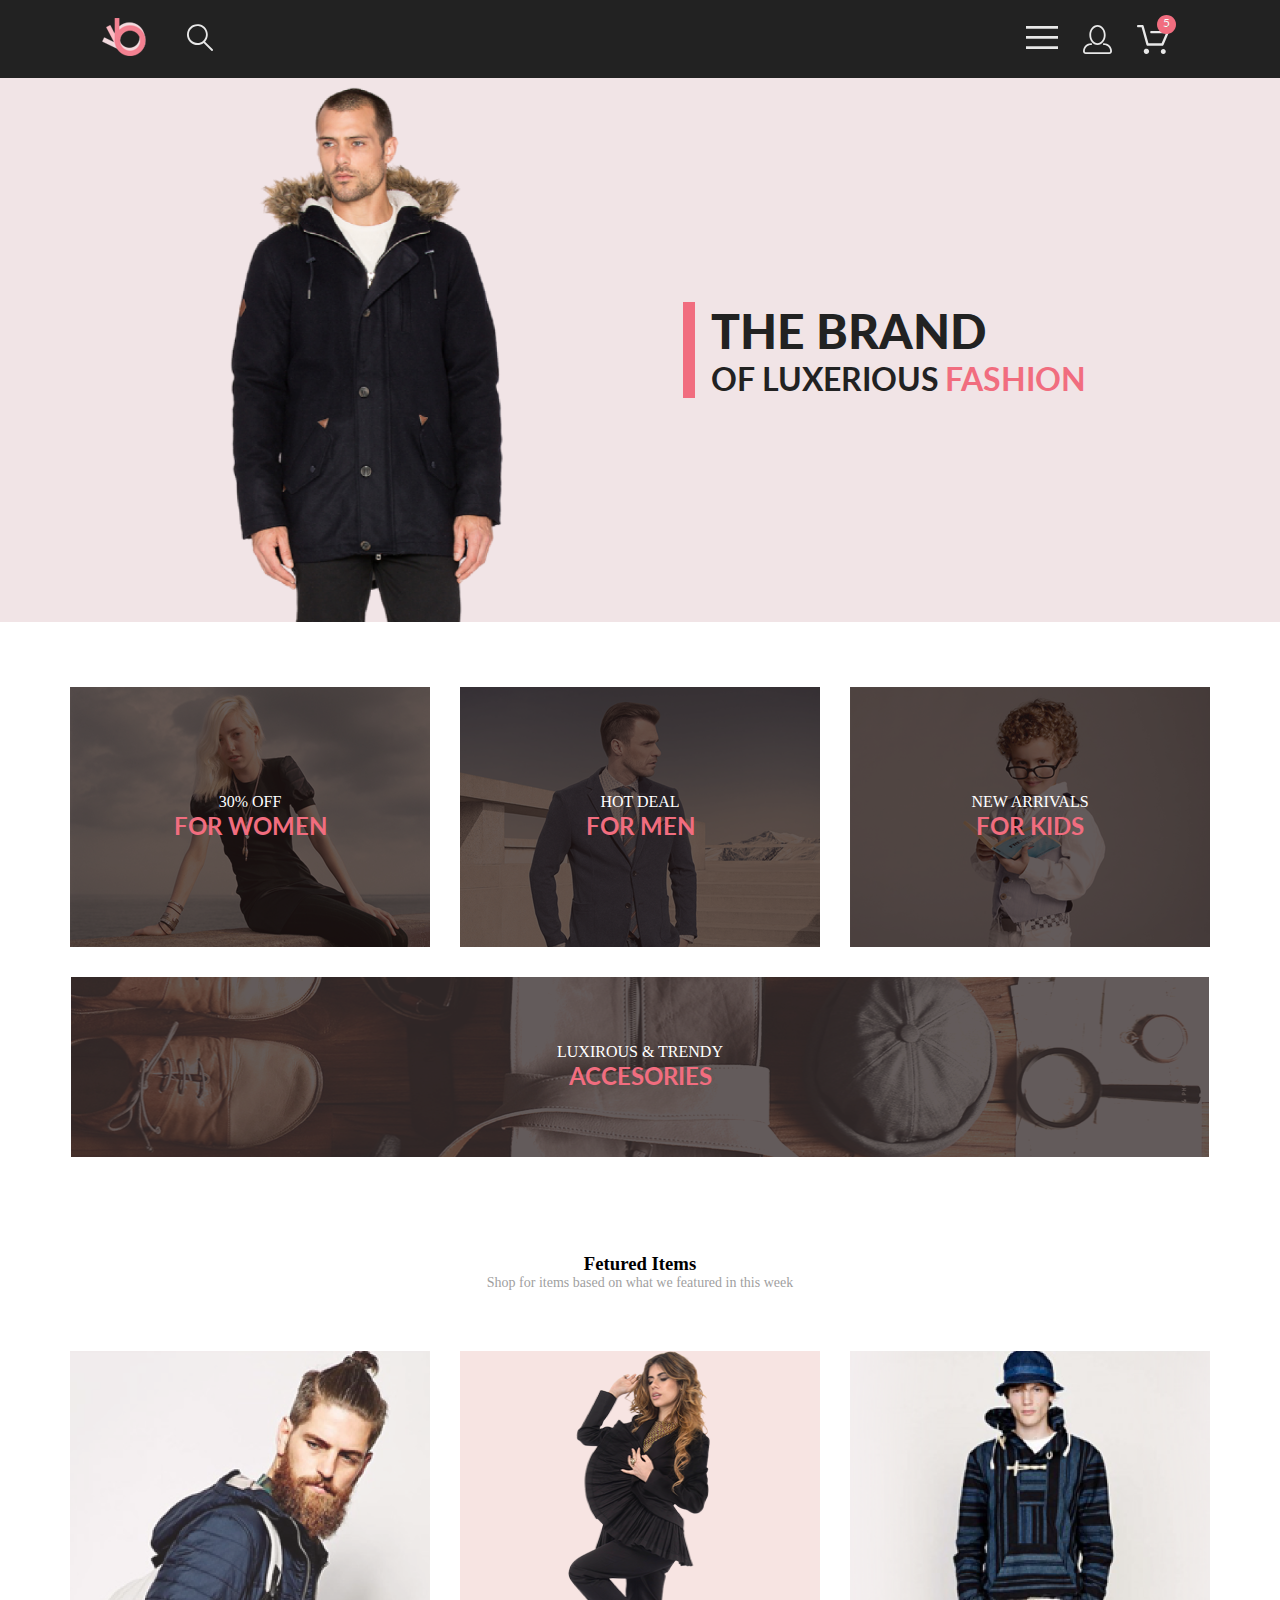
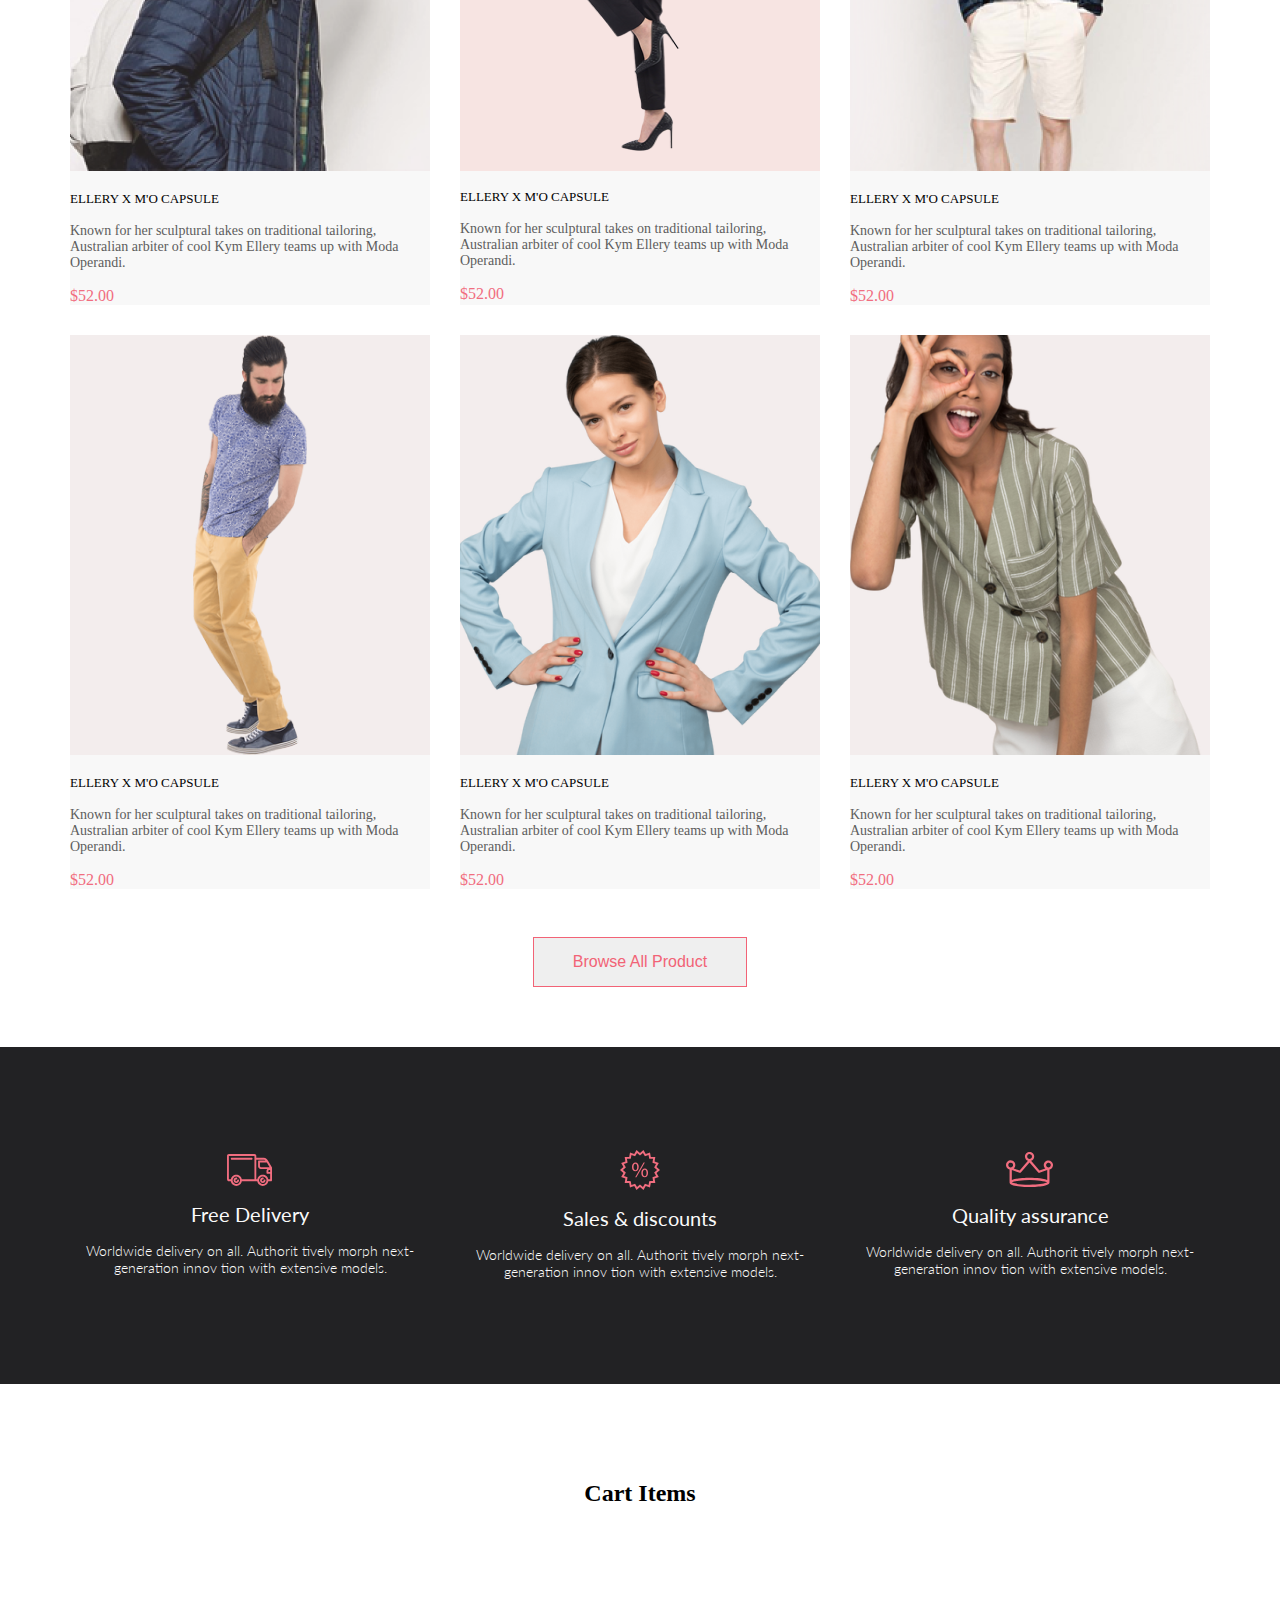
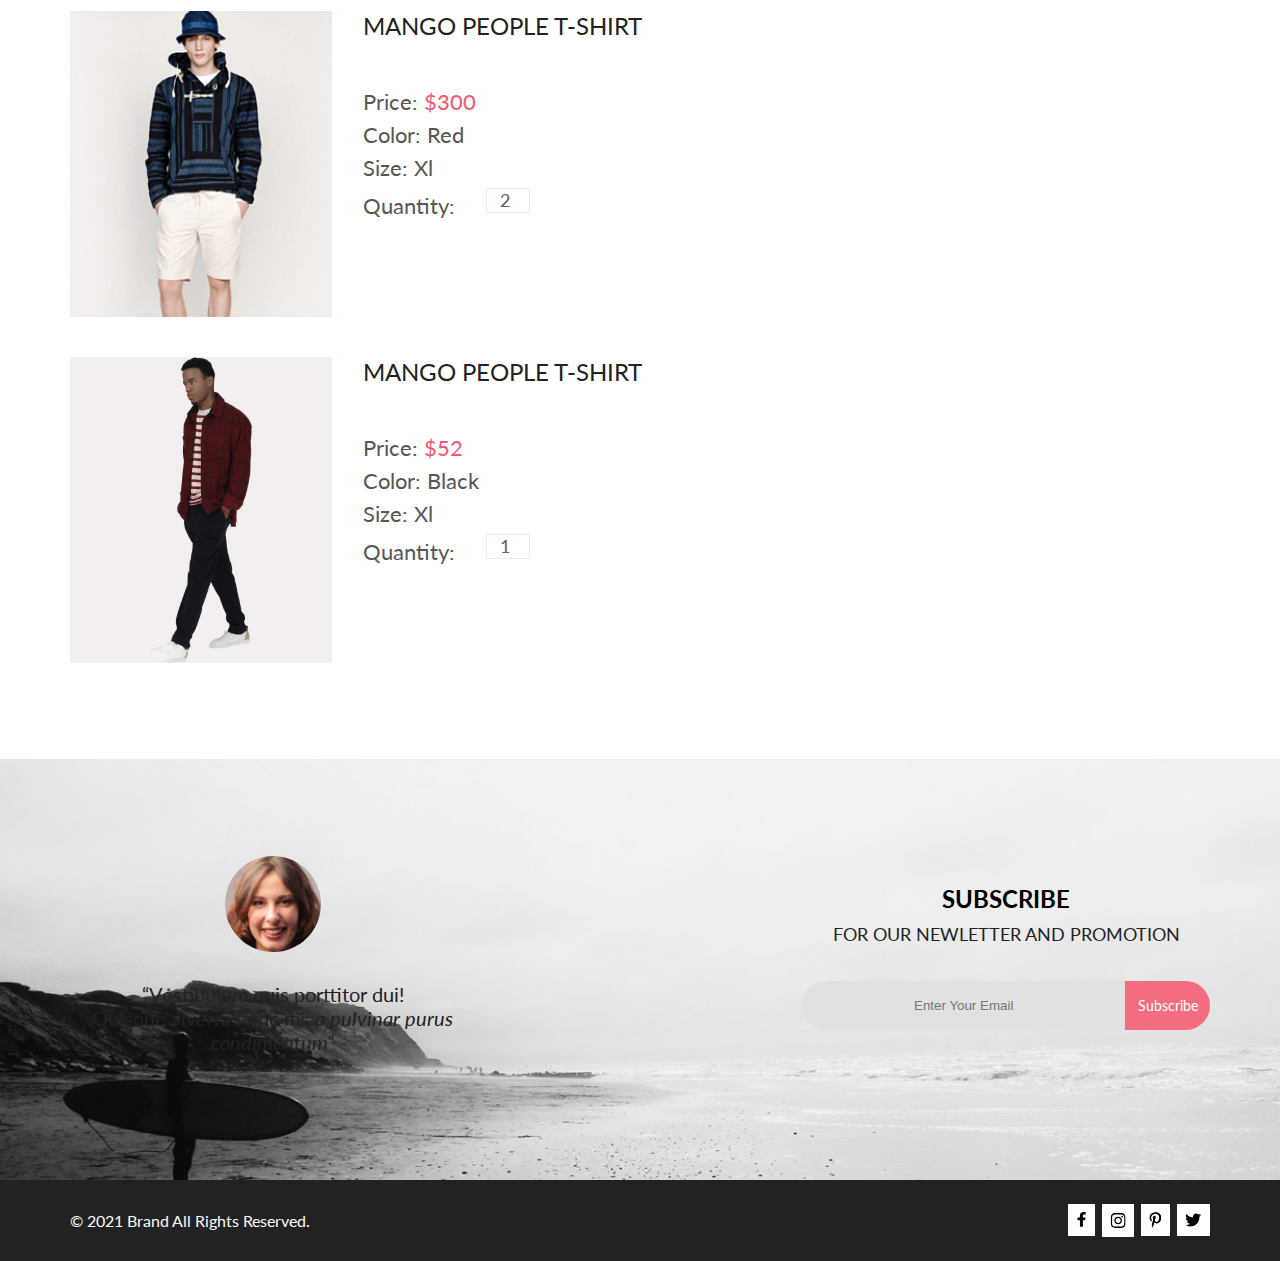
==== commit 84374304: "add hw10" ====
--- a/hw10/index.html
+++ b/hw10/index.html
@@ -28,57 +28,32 @@
                     <path d="M0 23V20.31H32V23H0ZM0 12.76V10.07H32V12.76H0ZM0 2.69V0H32V2.69H0Z" fill="#E8E8E8" />
                 </svg>
             </a>
-            <div class="menu">MENU
-                <ul class="menu__header">MAN
-                    <a href="">
-                        <li class="menu__header_item">Accessories</li>
-                    </a>
-                    <a href="">
-                        <li class="menu__header_item">Bags</li>
-                    </a>
-                    <a href="">
-                        <li class="menu__header_item">Denim</li>
-                    </a>
-                    <a href="">
-                        <li class="menu__header_item">T-Shirts</li>
-                    </a>
+            <div class="menu">
+                <h3>MENU</h3>
+                <h5>MAN</h5>
+                <ul class="menu__header">
+                    <li class="menu__header_item"><a href="">Accessories</a></li>
+                    <li class="menu__header_item"><a href="">Bags</a></li>
+                    <li class="menu__header_item"><a href="">Denim</a></li>
+                    <li class="menu__header_item"><a href="">T-Shirts</a></li>
                 </ul>
-                <ul class="menu__header">WOMAN
-                    <a href="">
-                        <li class="menu__header_item">Accessories</li>
-                    </a>
-                    <a href="">
-                        <li class="menu__header_item">Jackets & Coats</li>
-                    </a>
-                    <a href="">
-                        <li class="menu__header_item">Polos</li>
-                    </a>
-                    <a href="">
-                        <li class="menu__header_item">T-Shirts</li>
-                    </a>
-                    <a href="">
-                        <li class="menu__header_item">Shirts</li>
-                    </a>
+                <h5>WOMAN</h5>
+                <ul class="menu__header">
+                    <li class="menu__header_item"><a href="">Accessories</a></li>
+                    <li class="menu__header_item"><a href="">Jackets & Coats</a></li>
+                    <li class="menu__header_item"><a href="">Polos</a></li>
+                    <li class="menu__header_item"><a href="">T-Shirts</a></li>
+                    <li class="menu__header_item"><a href="">Shirts</a></li>
                 </ul>
-                <ul class="menu__header">KIDS
-                    <a href="">
-                        <li class="menu__header_item">Accessories</li>
-                    </a>
-                    <a href="">
-                        <li class="menu__header_item">Jackets & Coats</li>
-                    </a>
-                    <a href="">
-                        <li class="menu__header_item">Polos</li>
-                    </a>
-                    <a href="">
-                        <li class="menu__header_item">T-Shirts</li>
-                    </a>
-                    <a href="">
-                        <li class="menu__header_item">Shirts</li>
-                    </a>
-                    <a href="">
-                        <li class="menu__header_item">Bags</li>
-                    </a>
+                <h5>KIDS</h5>
+                <ul class="menu__header">
+                    <li class="menu__header_item"><a href="#">Accessories</a></li>
+                    <li class="menu__header_item"><a href="#">Jackets & Coats</a></li>
+                    <li class="menu__header_item"><a href="#">Polos</a></li>
+                    <li class="menu__header_item"><a href="#">T-Shirts</a></li>
+                    <li class="menu__header_item"><a href="#">Shirts</a></li>
+                    <li class="menu__header_item"><a href="#">Bags</a></li>
+                </ul>
             </div>
             <a href="#" class="icon_login">
                 <svg xmlns="http://www.w3.org/2000/svg" class="img_none" width="29" height="29" viewBox="0 0 29 29"
@@ -121,7 +96,6 @@
             <img src="./img/item1.png" alt="for women">
             <p>30% OFF<br>
                 <span>FOR WOMEN</span>
-                </a>
         </div>
         <div class="category__items">
             <img src="./img/item2.png" alt="FOR MEN">
@@ -150,12 +124,10 @@
             <div class="offer__items_img">
                 <img src="./img/cart1.png" alt="cart1">
                 <div class="offer__items_img__hover">
-                    <a href="#">
-                        <button class="offer__items_img__hover__button">
-                            <img src="./img/basket.png" alt="basket">
-                            Add to Cart
-                        </button>
-                    </a>
+                    <button class="offer__items_img__hover__button">
+                        <img src="./img/basket.png" alt="basket">
+                        Add to Cart
+                    </button>
                 </div>
             </div>
             <h5>ELLERY X M'O CAPSULE</h5>
@@ -168,12 +140,10 @@
             <div class="offer__items_img offer__items__background_2_item">
                 <img src="./img/cart2.png" alt="cart2">
                 <div class="offer__items_img__hover">
-                    <a href="#">
-                        <button class="offer__items_img__hover__button">
-                            <img src="./img/basket.png" alt="basket">
-                            Add to Cart
-                        </button>
-                    </a>
+                    <button class="offer__items_img__hover__button">
+                        <img src="./img/basket.png" alt="basket">
+                        Add to Cart
+                    </button>
                 </div>
             </div>
             <div class="offer__items_text">
@@ -189,12 +159,10 @@
             <div class="offer__items_img">
                 <img src="./img/cart3.png" alt="cart3">
                 <div class="offer__items_img__hover">
-                    <a href="#">
-                        <button class="offer__items_img__hover__button">
-                            <img src="./img/basket.png" alt="basket">
-                            Add to Cart
-                        </button>
-                    </a>
+                    <button class="offer__items_img__hover__button">
+                        <img src="./img/basket.png" alt="basket">
+                        Add to Cart
+                    </button>
                 </div>
             </div>
             <h5>ELLERY X M'O CAPSULE</h5>
@@ -207,12 +175,10 @@
             <div class="offer__items_img">
                 <img src="./img/cart4.png" alt="cart4">
                 <div class="offer__items_img__hover">
-                    <a href="#">
-                        <button class="offer__items_img__hover__button">
-                            <img src="./img/basket.png" alt="basket">
-                            Add to Cart
-                        </button>
-                    </a>
+                    <button class="offer__items_img__hover__button">
+                        <img src="./img/basket.png" alt="basket">
+                        Add to Cart
+                    </button>
                 </div>
             </div>
             <h5>ELLERY X M'O CAPSULE</h5>
@@ -225,12 +191,10 @@
             <div class="offer__items_img">
                 <img src="./img/cart5.png" alt="cart5">
                 <div class="offer__items_img__hover">
-                    <a href="#">
-                        <button class="offer__items_img__hover__button">
-                            <img src="./img/basket.png" alt="basket">
-                            Add to Cart
-                        </button>
-                    </a>
+                    <button class="offer__items_img__hover__button">
+                        <img src="./img/basket.png" alt="basket">
+                        Add to Cart
+                    </button>
                 </div>
             </div>
             <h5>ELLERY X M'O CAPSULE</h5>
@@ -243,12 +207,10 @@
             <div class="offer__items_img">
                 <img src="./img/cart6.png" alt="cart6">
                 <div class="offer__items_img__hover">
-                    <a href="#">
-                        <button class="offer__items_img__hover__button">
-                            <img src="./img/basket.png" alt="basket">
-                            Add to Cart
-                        </button>
-                    </a>
+                    <button class="offer__items_img__hover__button">
+                        <img src="./img/basket.png" alt="basket">
+                        Add to Cart
+                    </button>
                 </div>
             </div>
             <h5>ELLERY X M'O CAPSULE</h5>
@@ -357,15 +319,14 @@
         </div>
         <div class="subscribe__items_right">
             <h4 class="subscribe__items_right__header">SUBSCRIBE
-                <p class="subscribe__items__for_our">FOR OUR NEWLETTER AND PROMOTION</p>
+                <span class="subscribe__items__for_our">FOR OUR NEWLETTER AND PROMOTION</span>
             </h4>
             <form action="#" class="subscribe__items_right__form">
                 <input class="subscribe__items_right__text" type="text" placeholder="Enter Your Email">
-                <input class="subscribe__items_right__submit" type="submit" value="Subscribe"></input>
+                <input class="subscribe__items_right__submit" type="submit" value="Subscribe">
             </form>
         </div>
     </div>
-
     <div class="footer center">
         <div class="footer__left">
             <p>© 2021 Brand All Rights Reserved.</p>
--- a/hw10/style.css
+++ b/hw10/style.css
@@ -1,3 +1,5 @@
+@import url('https://fonts.googleapis.com/css2?family=Lato:wght@300;400;700;900&display=swap');
+
 * {
     margin: 0;
     padding: 0;
@@ -266,10 +268,6 @@
     position: relative;
 }
 
-
-.offer__items_img__hover {
-    display: 250px;
-}
 
 .offer_items_img_hover {
     position: absolute;
@@ -316,7 +314,6 @@
     flex-direction: column;
     gap: 16px;
     padding-bottom: 0;
-    padding-top: 16px;
 }
 
 .offer__items h5 {
@@ -637,13 +634,8 @@
 }
 
 @font-face {
-    color: #222;
-    font-family: Lato;
-    font-size: 48px;
     font-style: normal;
     font-weight: 900;
-    line-height: normal;
-    @import url('https://fonts.googleapis.com/css2?family=Lato:wght@300;400;700;900&display=swap');
 }
 
 @media (min-width: 768px) and (max-width: 1024px) {
